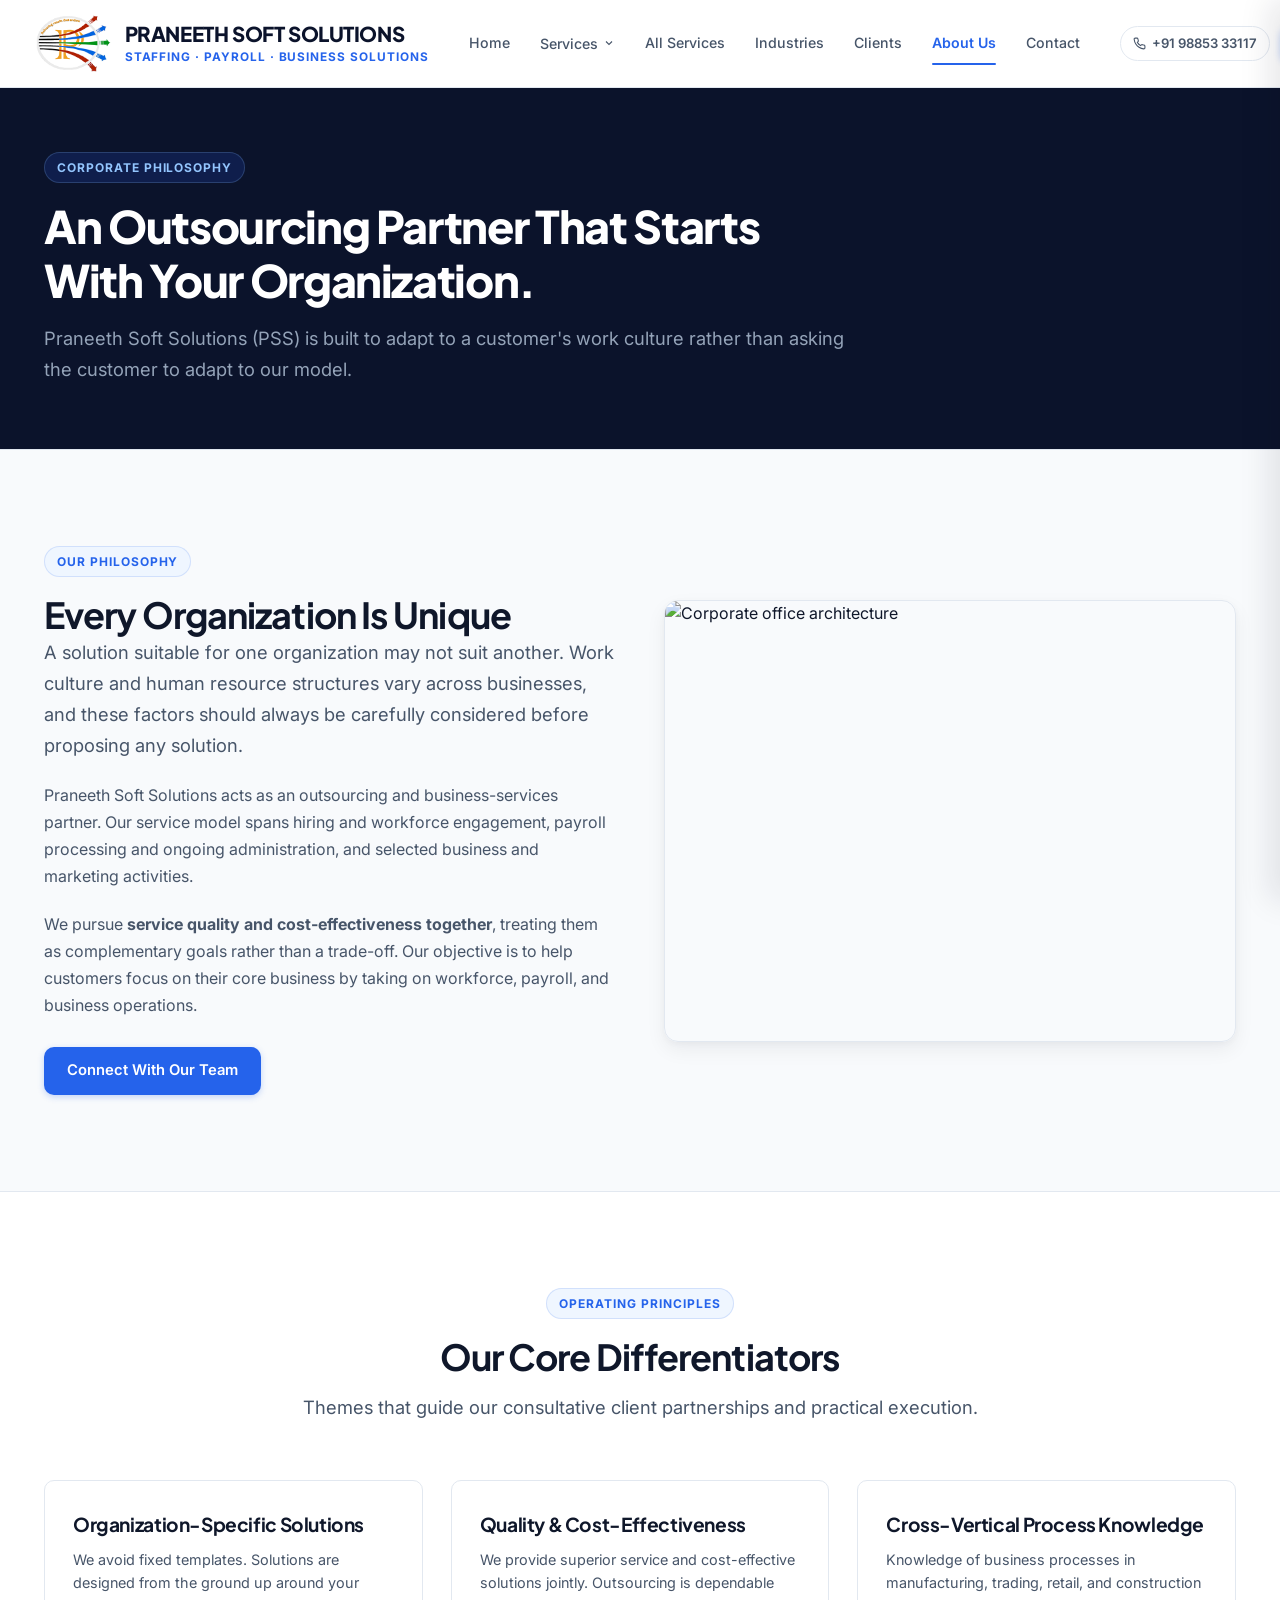
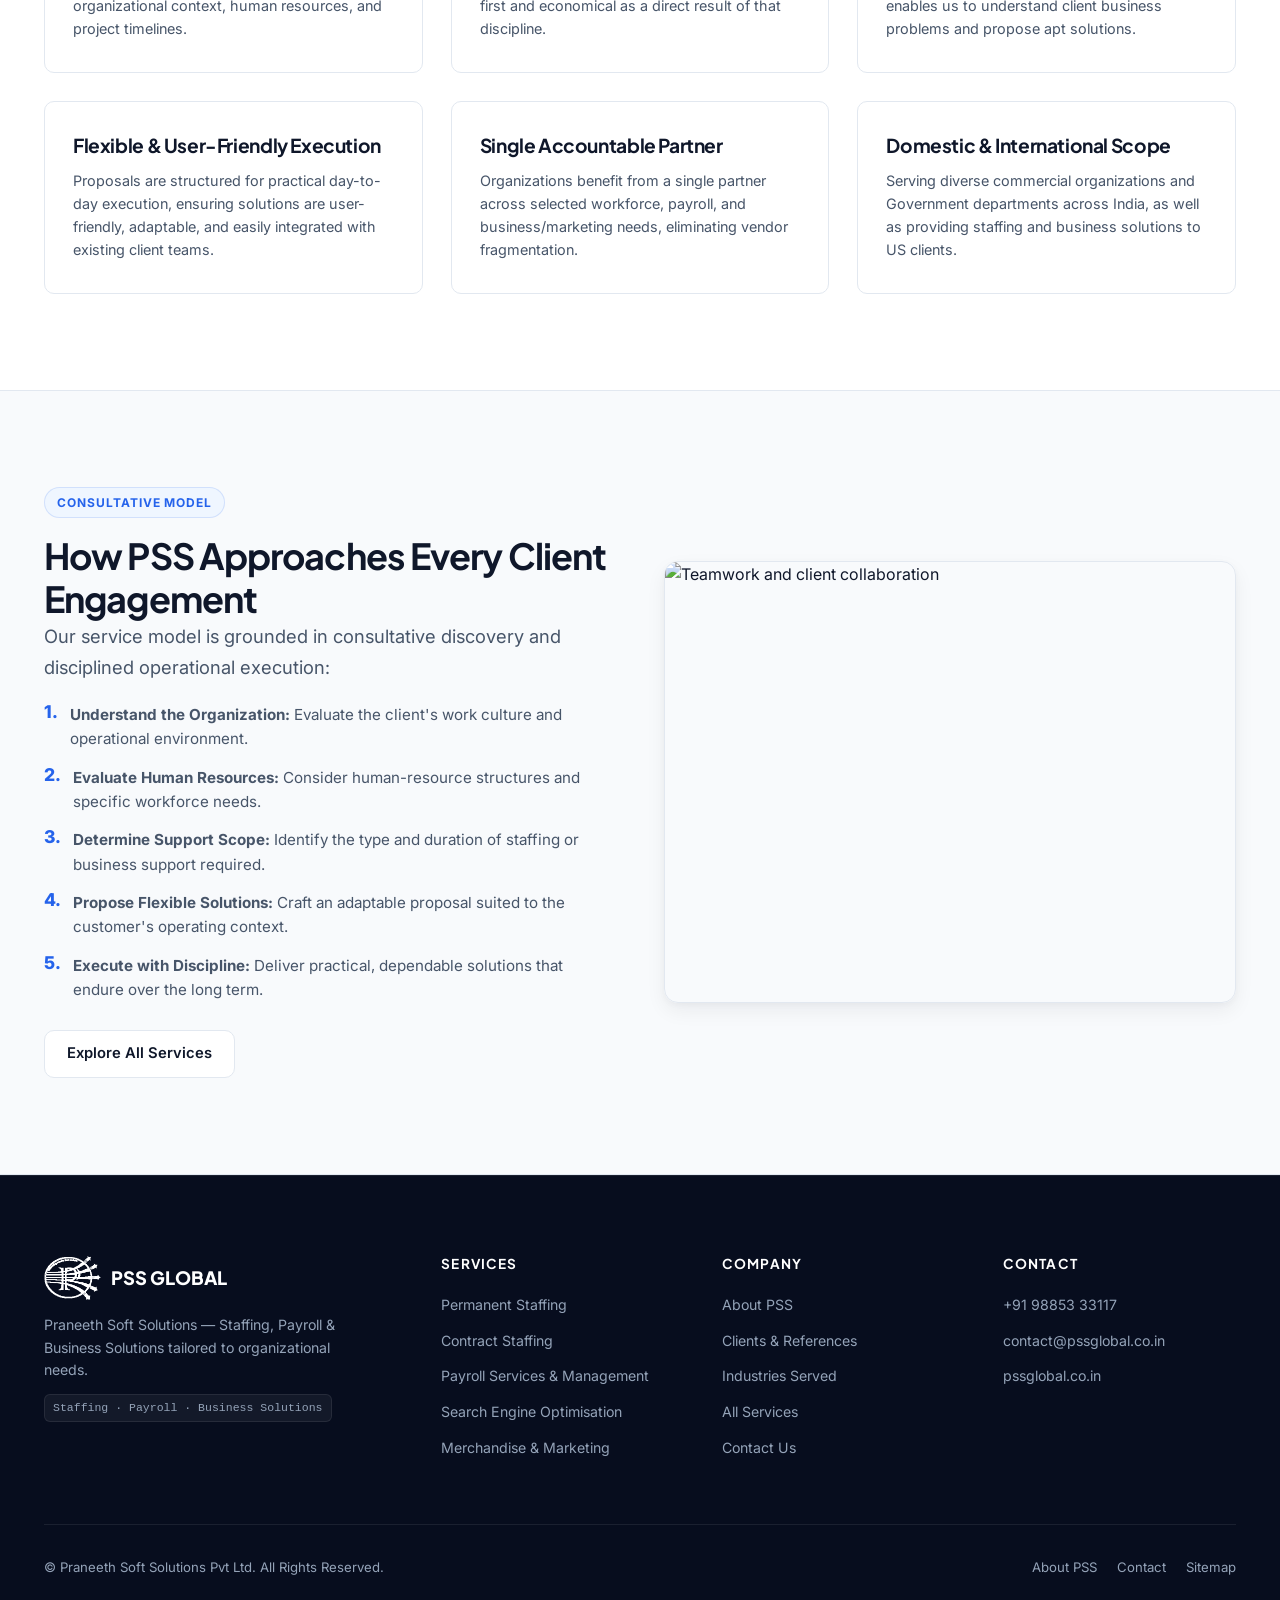
==== about.html @ d9c8c6cc "Remove Temporary Staffing section and streamline staffing solutions" ====
﻿<!DOCTYPE html>
<html lang="en">
<head>
  <meta charset="UTF-8">
  <meta name="viewport" content="width=device-width, initial-scale=1.0">
  <title>About Us | Praneeth Soft Solutions (PSS)</title>
  <meta name="description" content="Learn about Praneeth Soft Solutions (PSS). Delivering adaptable staffing, payroll, and business solutions tailored to client work culture and operational requirements.">
  <link rel="canonical" href="https://pssglobal.co.in/about.html">
  <link rel="icon" type="image/svg+xml" href="assets/favicon.svg">
  <link rel="preconnect" href="https://fonts.googleapis.com">
  <link rel="preconnect" href="https://fonts.gstatic.com" crossorigin>
  <link href="https://fonts.googleapis.com/css2?family=Inter:wght@400;500;600;700&family=Plus+Jakarta+Sans:wght@500;600;700;800&display=swap" rel="stylesheet">
  <link rel="stylesheet" href="css/style.css?v=5.0">
</head>
<body>

  <!-- Sticky Executive Header -->
  <header class="site-header">
    <div class="container header-inner">
      <a href="index.html" class="brand-wrapper" aria-label="PSS Home">
        <img src="assets/logo-transparent.png" alt="PSS Logo" class="brand-logo-img" height="54">
        <div class="brand-title-group">
          <span class="brand-title-name">PRANEETH SOFT SOLUTIONS</span>
          <span class="brand-title-sub">Staffing &middot; Payroll &middot; Business Solutions</span>
        </div>
      </a>

      <!-- Desktop Navigation -->
      <nav class="nav-desktop" aria-label="Main Navigation">
        <a href="index.html" class="nav-link">Home</a>
        <div class="nav-dropdown">
          <button class="nav-link nav-dropdown-trigger" aria-haspopup="true">
            Services
            <svg width="12" height="12" viewBox="0 0 24 24" fill="none" stroke="currentColor" stroke-width="2.2"><path d="M6 9l6 6 6-6"/></svg>
          </button>
          <div class="nav-dropdown-menu">
            <a href="staffing.html" class="dropdown-item">
              <span class="dropdown-title">Staffing Solutions</span>
              <span class="dropdown-desc">Permanent &amp; contract workforce solutions</span>
            </a>
            <a href="payroll.html" class="dropdown-item">
              <span class="dropdown-title">Payroll Services & Management</span>
              <span class="dropdown-desc">Cycle processing & operational administration</span>
            </a>
            <a href="business-solutions.html" class="dropdown-item">
              <span class="dropdown-title">Business & Marketing Solutions</span>
              <span class="dropdown-desc">SEO, merchandising & promotional strategy</span>
            </a>
          </div>
        </div>
        <a href="services.html" class="nav-link">All Services</a>
        <a href="industries.html" class="nav-link">Industries</a>
        <a href="clients.html" class="nav-link">Clients</a>
        <a href="about.html" class="nav-link active">About Us</a>
        <a href="contact.html" class="nav-link">Contact</a>
      </nav>

      <!-- Header CTAs -->
      <div class="header-actions">
        <a href="tel:+919885333117" class="header-phone">
          <svg width="13" height="13" viewBox="0 0 24 24" fill="none" stroke="currentColor" stroke-width="2"><path d="M22 16.92v3a2 2 0 0 1-2.18 2 19.79 19.79 0 0 1-8.63-3.07 19.5 19.5 0 0 1-6-6 19.79 19.79 0 0 1-3.07-8.67A2 2 0 0 1 4.11 2h3a2 2 0 0 1 2 1.72 12.84 12.84 0 0 0 .7 2.81 2 2 0 0 1-.45 2.11L8.09 9.91a16 16 0 0 0 6 6l1.27-1.27a2 2 0 0 1 2.11-.45 12.84 12.84 0 0 0 2.81.7A2 2 0 0 1 22 16.92z"/></svg>
          +91 98853 33117
        </a>
        <a href="contact.html" class="btn btn-primary" style="padding: 7px 16px; font-size: 0.84rem;">Contact Us</a>
      </div>

      <!-- Mobile Hamburger Button -->
      <button class="mobile-nav-toggle" aria-label="Toggle navigation menu" aria-expanded="false">
        <span></span>
        <span></span>
        <span></span>
      </button>
    </div>
  </header>

  <!-- Mobile Drawer -->
  <div class="drawer-scrim"></div>
  <aside class="mobile-drawer" aria-label="Mobile Navigation">
    <a href="index.html" class="mobile-nav-link">Home</a>
    <a href="staffing.html" class="mobile-nav-link">Staffing Solutions</a>
    <a href="payroll.html" class="mobile-nav-link">Payroll Services & Management</a>
    <a href="business-solutions.html" class="mobile-nav-link">Business & Marketing Solutions</a>
    <a href="services.html" class="mobile-nav-link">All Services</a>
    <a href="industries.html" class="mobile-nav-link">Industries</a>
    <a href="clients.html" class="mobile-nav-link">Clients</a>
    <a href="about.html" class="mobile-nav-link active">About Us</a>
    <a href="contact.html" class="mobile-nav-link">Contact</a>
  </aside>

  <main>
    <!-- Header Banner -->
    <section class="section-py-sm bg-dark">
      <div class="container">
        <div style="max-width: 800px;">
          <div class="eyebrow dark">Corporate Philosophy</div>
          <h1 style="color:#FFF; font-size:2.8rem; margin-bottom:16px;">An Outsourcing Partner That Starts With Your Organization.</h1>
          <p class="lead" style="color:var(--text-inverted-muted);">
            Praneeth Soft Solutions (PSS) is built to adapt to a customer's work culture rather than asking the customer to adapt to our model.
          </p>
        </div>
      </div>
    </section>

    <!-- Company Approach & Heritage -->
    <section class="section-py bg-subtle">
      <div class="container">
        <div class="showcase-split">
          <div>
            <div class="eyebrow">Our Philosophy</div>
            <h2>Every Organization Is Unique</h2>
            <p class="lead" style="margin-bottom:20px;">
              A solution suitable for one organization may not suit another. Work culture and human resource structures vary across businesses, and these factors should always be carefully considered before proposing any solution.
            </p>
            <p style="color:var(--text-secondary); margin-bottom:20px; line-height:1.7;">
              Praneeth Soft Solutions acts as an outsourcing and business-services partner. Our service model spans hiring and workforce engagement, payroll processing and ongoing administration, and selected business and marketing activities.
            </p>
            <p style="color:var(--text-secondary); margin-bottom:28px; line-height:1.7;">
              We pursue <strong>service quality and cost-effectiveness together</strong>, treating them as complementary goals rather than a trade-off. Our objective is to help customers focus on their core business by taking on workforce, payroll, and business operations.
            </p>
            <a href="contact.html" class="btn btn-primary">Connect With Our Team</a>
          </div>

          <div>
            <div class="showcase-img-card">
              <img src="https://images.unsplash.com/photo-1486406146926-c627a92ad1ab?auto=format&fit=crop&w=1200&q=80" alt="Corporate office architecture" class="showcase-img">
            </div>
          </div>
        </div>
      </div>
    </section>

    <!-- Differentiators & Values -->
    <section class="section-py">
      <div class="container">
        <div class="section-header center">
          <div class="eyebrow">Operating Principles</div>
          <h2>Our Core Differentiators</h2>
          <p class="lead">Themes that guide our consultative client partnerships and practical execution.</p>
        </div>

        <div class="grid-3" style="margin-top:40px;">
          <div class="service-card">
            <h3 style="font-size:1.2rem; margin-bottom:12px;">Organization-Specific Solutions</h3>
            <p style="color:var(--text-secondary); font-size:0.9rem; line-height:1.6;">
              We avoid fixed templates. Solutions are designed from the ground up around your organizational context, human resources, and project timelines.
            </p>
          </div>

          <div class="service-card">
            <h3 style="font-size:1.2rem; margin-bottom:12px;">Quality &amp; Cost-Effectiveness</h3>
            <p style="color:var(--text-secondary); font-size:0.9rem; line-height:1.6;">
              We provide superior service and cost-effective solutions jointly. Outsourcing is dependable first and economical as a direct result of that discipline.
            </p>
          </div>

          <div class="service-card">
            <h3 style="font-size:1.2rem; margin-bottom:12px;">Cross-Vertical Process Knowledge</h3>
            <p style="color:var(--text-secondary); font-size:0.9rem; line-height:1.6;">
              Knowledge of business processes in manufacturing, trading, retail, and construction enables us to understand client business problems and propose apt solutions.
            </p>
          </div>

          <div class="service-card">
            <h3 style="font-size:1.2rem; margin-bottom:12px;">Flexible &amp; User-Friendly Execution</h3>
            <p style="color:var(--text-secondary); font-size:0.9rem; line-height:1.6;">
              Proposals are structured for practical day-to-day execution, ensuring solutions are user-friendly, adaptable, and easily integrated with existing client teams.
            </p>
          </div>

          <div class="service-card">
            <h3 style="font-size:1.2rem; margin-bottom:12px;">Single Accountable Partner</h3>
            <p style="color:var(--text-secondary); font-size:0.9rem; line-height:1.6;">
              Organizations benefit from a single partner across selected workforce, payroll, and business/marketing needs, eliminating vendor fragmentation.
            </p>
          </div>

          <div class="service-card">
            <h3 style="font-size:1.2rem; margin-bottom:12px;">Domestic &amp; International Scope</h3>
            <p style="color:var(--text-secondary); font-size:0.9rem; line-height:1.6;">
              Serving diverse commercial organizations and Government departments across India, as well as providing staffing and business solutions to US clients.
            </p>
          </div>
        </div>
      </div>
    </section>

    <!-- Professional Approach -->
    <section class="section-py bg-subtle">
      <div class="container">
        <div class="showcase-split">
          <div>
            <div class="eyebrow">Consultative Model</div>
            <h2>How PSS Approaches Every Client Engagement</h2>
            <p class="lead" style="margin-bottom:20px;">
              Our service model is grounded in consultative discovery and disciplined operational execution:
            </p>
            <div style="display:flex; flex-direction:column; gap:14px; margin-bottom:28px;">
              <div style="display:flex; gap:12px; align-items:flex-start;">
                <span style="font-weight:800; color:var(--pss-blue-600); font-size:1.1rem; line-height:1;">1.</span>
                <span style="color:var(--text-secondary); font-size:0.95rem;"><strong>Understand the Organization:</strong> Evaluate the client's work culture and operational environment.</span>
              </div>
              <div style="display:flex; gap:12px; align-items:flex-start;">
                <span style="font-weight:800; color:var(--pss-blue-600); font-size:1.1rem; line-height:1;">2.</span>
                <span style="color:var(--text-secondary); font-size:0.95rem;"><strong>Evaluate Human Resources:</strong> Consider human-resource structures and specific workforce needs.</span>
              </div>
              <div style="display:flex; gap:12px; align-items:flex-start;">
                <span style="font-weight:800; color:var(--pss-blue-600); font-size:1.1rem; line-height:1;">3.</span>
                <span style="color:var(--text-secondary); font-size:0.95rem;"><strong>Determine Support Scope:</strong> Identify the type and duration of staffing or business support required.</span>
              </div>
              <div style="display:flex; gap:12px; align-items:flex-start;">
                <span style="font-weight:800; color:var(--pss-blue-600); font-size:1.1rem; line-height:1;">4.</span>
                <span style="color:var(--text-secondary); font-size:0.95rem;"><strong>Propose Flexible Solutions:</strong> Craft an adaptable proposal suited to the customer's operating context.</span>
              </div>
              <div style="display:flex; gap:12px; align-items:flex-start;">
                <span style="font-weight:800; color:var(--pss-blue-600); font-size:1.1rem; line-height:1;">5.</span>
                <span style="color:var(--text-secondary); font-size:0.95rem;"><strong>Execute with Discipline:</strong> Deliver practical, dependable solutions that endure over the long term.</span>
              </div>
            </div>
            <a href="services.html" class="btn btn-outline">Explore All Services</a>
          </div>

          <div>
            <div class="showcase-img-card">
              <img src="https://images.unsplash.com/photo-1522071820081-009f0129c71c?auto=format&fit=crop&w=1200&q=80" alt="Teamwork and client collaboration" class="showcase-img">
            </div>
          </div>
        </div>
      </div>
    </section>
  </main>

  <!-- Corporate Footer -->
  <footer class="site-footer">
    <div class="container">
      <div class="footer-grid">
        <div class="footer-brand">
          <div style="display:flex; align-items:center; gap:10px;">
            <img src="assets/logo-transparent.png" alt="PSS Logo" style="height:40px; width:auto; filter:brightness(0) invert(1);">
            <span style="font-family:var(--font-heading); font-weight:800; font-size:1.15rem; color:#FFFFFF;">PSS GLOBAL</span>
          </div>
          <p>Praneeth Soft Solutions &mdash; Staffing, Payroll & Business Solutions tailored to organizational needs.</p>
          <div class="footer-cin">Staffing &middot; Payroll &middot; Business Solutions</div>
        </div>

        <div>
          <h4 class="footer-col-title">Services</h4>
          <ul class="footer-links">
            <li><a href="staffing.html">Permanent Staffing</a></li>
            <li><a href="staffing.html">Contract Staffing</a></li>
            <li><a href="payroll.html">Payroll Services & Management</a></li>
            <li><a href="business-solutions.html">Search Engine Optimisation</a></li>
            <li><a href="business-solutions.html">Merchandise & Marketing</a></li>
          </ul>
        </div>

        <div>
          <h4 class="footer-col-title">Company</h4>
          <ul class="footer-links">
            <li><a href="about.html">About PSS</a></li>
            <li><a href="clients.html">Clients & References</a></li>
            <li><a href="industries.html">Industries Served</a></li>
            <li><a href="services.html">All Services</a></li>
            <li><a href="contact.html">Contact Us</a></li>
          </ul>
        </div>

        <div>
          <h4 class="footer-col-title">Contact</h4>
          <ul class="footer-links">
            <li><a href="tel:+919885333117">+91 98853 33117</a></li>
            <li><a href="mailto:contact@pssglobal.co.in">contact@pssglobal.co.in</a></li>
            <li><a href="https://pssglobal.co.in/">pssglobal.co.in</a></li>
          </ul>
        </div>
      </div>

      <div class="footer-bottom">
        <div>&copy; Praneeth Soft Solutions Pvt Ltd. All Rights Reserved.</div>
        <div style="display:flex; gap:20px;">
          <a href="about.html">About PSS</a>
          <a href="contact.html">Contact</a>
          <a href="sitemap.xml">Sitemap</a>
        </div>
      </div>
    </div>
  </footer>

  <script src="js/main.js?v=5.0"></script>
</body>
</html>
---- css/style.css ----
/* ==========================================================================
   PSS GLOBAL (PRANEETH SOFT SOLUTIONS PVT LTD) — MASTER DESIGN SYSTEM
   International IT Staffing, Recruitment & Technology Solutions
   Aesthetic: Classy, Minimalist Corporate, Deep Navy & Charcoal Architecture
   ========================================================================== */

:root {
  /* --- Master Palette: Deep Navy, Charcoal, Slate, Pristine White & Blue --- */
  --pss-navy-950: #070D1E;
  --pss-navy-900: #0B132B;
  --pss-navy-800: #131E3D;
  --pss-navy-700: #1C2D5A;
  
  --pss-charcoal-900: #0F172A;
  --pss-charcoal-800: #1E293B;
  --pss-charcoal-700: #334155;
  --pss-charcoal-600: #475569;
  --pss-charcoal-500: #64748B;
  
  --pss-blue-700: #1D4ED8;
  --pss-blue-600: #2563EB;
  --pss-blue-500: #3B82F6;
  --pss-blue-100: #DBEAFE;
  --pss-blue-50:  #EFF6FF;

  --pss-amber-600: #D97706;
  --pss-amber-500: #F59E0B;
  --pss-amber-50:  #FFFBEB;

  --pss-emerald-600: #059669;
  --pss-emerald-500: #10B981;
  --pss-emerald-50:  #ECFDF5;

  /* Surfaces & Structural Borders */
  --bg-canvas: #FFFFFF;
  --bg-subtle: #F8FAFC;
  --bg-card: #FFFFFF;
  --bg-card-hover: #FAFCFF;
  --bg-dark: #0B132B;
  --bg-dark-card: #131E3D;

  --border-light: #E2E8F0;
  --border-subtle: #F1F5F9;
  --border-accent: rgba(37, 99, 235, 0.2);
  --border-dark: rgba(255, 255, 255, 0.1);

  /* Typography */
  --font-heading: 'Plus Jakarta Sans', -apple-system, BlinkMacSystemFont, 'Segoe UI', Roboto, sans-serif;
  --font-body: 'Inter', -apple-system, BlinkMacSystemFont, 'Segoe UI', Roboto, sans-serif;

  --text-primary: #0F172A;
  --text-secondary: #475569;
  --text-muted: #64748B;
  --text-inverted: #FFFFFF;
  --text-inverted-muted: #94A3B8;

  /* Elevation & Shadows */
  --shadow-xs: 0 1px 2px rgba(15, 23, 42, 0.04);
  --shadow-sm: 0 2px 6px rgba(15, 23, 42, 0.04), 0 1px 2px rgba(15, 23, 42, 0.02);
  --shadow-md: 0 8px 20px rgba(15, 23, 42, 0.06), 0 2px 6px rgba(15, 23, 42, 0.03);
  --shadow-lg: 0 16px 36px rgba(15, 23, 42, 0.09), 0 4px 10px rgba(15, 23, 42, 0.04);
  --shadow-hover: 0 20px 40px -10px rgba(15, 23, 42, 0.12), 0 4px 10px rgba(15, 23, 42, 0.04);

  /* Apple-inspired Motion Physics */
  --ease-spring: cubic-bezier(0.16, 1, 0.3, 1);
  --transition-fast: 160ms ease;
  --transition-base: 240ms var(--ease-spring);
  --transition-smooth: 360ms var(--ease-spring);

  /* Container & Radius */
  --container-max: 1240px;
  --radius-sm: 6px;
  --radius-md: 10px;
  --radius-lg: 14px;
  --radius-full: 9999px;
}

/* ==========================================================================
   CSS RESET & BASE
   ========================================================================== */
*, *::before, *::after {
  box-sizing: border-box;
  margin: 0;
  padding: 0;
}

html {
  font-size: 16px;
  scroll-behavior: smooth;
  -webkit-font-smoothing: antialiased;
  -moz-osx-font-smoothing: grayscale;
}

body {
  font-family: var(--font-body);
  background-color: var(--bg-canvas);
  color: var(--text-primary);
  line-height: 1.6;
  overflow-x: hidden;
}

img, svg {
  display: block;
  max-width: 100%;
}

a {
  color: inherit;
  text-decoration: none;
  transition: color var(--transition-fast);
}

button, input, select, textarea {
  font-family: inherit;
  font-size: inherit;
  color: inherit;
}

/* ==========================================================================
   LAYOUT & CONTAINER
   ========================================================================== */
.container {
  width: 100%;
  max-width: var(--container-max);
  margin-left: auto;
  margin-right: auto;
  padding-left: 24px;
  padding-right: 24px;
}

.section-py {
  padding-top: 96px;
  padding-bottom: 96px;
}

.section-py-sm {
  padding-top: 64px;
  padding-bottom: 64px;
}

.bg-subtle {
  background-color: var(--bg-subtle);
  border-top: 1px solid var(--border-light);
  border-bottom: 1px solid var(--border-light);
}

.bg-dark {
  background-color: var(--bg-dark);
  color: var(--text-inverted);
}

/* ==========================================================================
   TYPOGRAPHY
   ========================================================================== */
h1, h2, h3, h4, h5, h6 {
  font-family: var(--font-heading);
  color: var(--text-primary);
  line-height: 1.2;
  font-weight: 700;
  letter-spacing: -0.02em;
}

.bg-dark h1, .bg-dark h2, .bg-dark h3, .bg-dark h4 {
  color: var(--text-inverted);
}

h1 { font-size: 3.25rem; font-weight: 800; letter-spacing: -0.03em; }
h2 { font-size: 2.25rem; font-weight: 700; letter-spacing: -0.025em; }
h3 { font-size: 1.5rem; font-weight: 700; }
h4 { font-size: 1.2rem; font-weight: 600; }

.lead {
  font-size: 1.15rem;
  color: var(--text-secondary);
  line-height: 1.7;
}

.bg-dark .lead {
  color: var(--text-inverted-muted);
}

.eyebrow {
  display: inline-flex;
  align-items: center;
  gap: 8px;
  font-size: 0.75rem;
  font-weight: 700;
  text-transform: uppercase;
  letter-spacing: 0.08em;
  color: var(--pss-blue-600);
  background: var(--pss-blue-50);
  border: 1px solid rgba(37, 99, 235, 0.15);
  padding: 5px 12px;
  border-radius: var(--radius-full);
  margin-bottom: 16px;
}

.eyebrow.dark {
  color: #93C5FD;
  background: rgba(30, 64, 175, 0.25);
  border-color: rgba(147, 197, 253, 0.2);
}

.section-header {
  max-width: 720px;
  margin-bottom: 56px;
}

.section-header.center {
  margin-left: auto;
  margin-right: auto;
  text-align: center;
}

.section-header h2 {
  margin-bottom: 14px;
}

/* ==========================================================================
   BUTTONS (PREMIUM APPLE/ENTERPRISE CLASS)
   ========================================================================== */
.btn {
  display: inline-flex;
  align-items: center;
  justify-content: center;
  gap: 8px;
  padding: 11px 22px;
  font-weight: 600;
  font-size: 0.925rem;
  border-radius: var(--radius-md);
  border: 1px solid transparent;
  cursor: pointer;
  white-space: nowrap;
  transition: all var(--transition-fast);
}

.btn:active {
  transform: scale(0.98);
}

.btn-primary {
  background-color: var(--pss-blue-600);
  color: #FFFFFF;
  box-shadow: 0 2px 6px rgba(37, 99, 235, 0.25);
}

.btn-primary:hover {
  background-color: var(--pss-blue-700);
  box-shadow: 0 4px 12px rgba(37, 99, 235, 0.35);
  color: #FFFFFF;
}

.btn-secondary {
  background-color: var(--pss-navy-900);
  color: #FFFFFF;
}

.btn-secondary:hover {
  background-color: var(--pss-navy-950);
  color: #FFFFFF;
}

.btn-outline {
  background-color: #FFFFFF;
  color: var(--text-primary);
  border-color: var(--border-light);
}

.btn-outline:hover {
  background-color: var(--bg-subtle);
  border-color: var(--pss-charcoal-500);
}

.btn-outline-dark {
  background-color: transparent;
  color: #FFFFFF;
  border-color: rgba(255, 255, 255, 0.2);
}

.btn-outline-dark:hover {
  background-color: rgba(255, 255, 255, 0.08);
  border-color: rgba(255, 255, 255, 0.4);
  color: #FFFFFF;
}

.btn-white {
  background-color: #FFFFFF;
  color: var(--pss-navy-900);
  border-color: #FFFFFF;
}

.btn-white:hover {
  background-color: #F8FAFC;
  color: var(--pss-navy-950);
}

/* ==========================================================================
   NAVIGATION HEADER (STICKY TRANSLUCENT)
   ========================================================================== */
.site-header {
  position: sticky;
  top: 0;
  left: 0;
  right: 0;
  z-index: 1000;
  height: 88px;
  background: rgba(255, 255, 255, 0.96);
  backdrop-filter: blur(16px);
  -webkit-backdrop-filter: blur(16px);
  border-bottom: 1px solid var(--border-light);
  transition: height var(--transition-base), box-shadow var(--transition-base);
}

.site-header .container {
  max-width: 1600px;
  padding-left: 36px;
  padding-right: 36px;
}

.site-header.scrolled {
  height: 76px;
  box-shadow: 0 4px 20px rgba(15, 23, 42, 0.06);
}

.header-inner {
  display: flex;
  align-items: center;
  justify-content: space-between;
  gap: 28px;
  height: 100%;
}

.brand-wrapper {
  display: inline-flex;
  align-items: center;
  gap: 14px;
  text-decoration: none;
  flex-shrink: 0;
}

.brand-logo-img {
  height: 58px !important;
  width: auto !important;
  object-fit: contain;
  display: block;
  transition: height var(--transition-base);
}

.site-header.scrolled .brand-logo-img {
  height: 48px !important;
}

.brand-title-group {
  display: flex;
  flex-direction: column;
  white-space: nowrap;
  justify-content: center;
}

.brand-title-name {
  font-family: var(--font-heading);
  font-weight: 800;
  font-size: 1.28rem;
  letter-spacing: -0.02em;
  color: var(--pss-navy-900);
  line-height: 1.15;
}

.brand-title-sub {
  font-size: 0.74rem;
  font-weight: 700;
  letter-spacing: 0.08em;
  color: var(--pss-blue-600);
  text-transform: uppercase;
  line-height: 1.2;
  margin-top: 3px;
}

/* Desktop Navigation */
.nav-desktop {
  display: flex;
  align-items: center;
  gap: 6px;
  flex-shrink: 0;
}

.nav-link {
  font-weight: 500;
  font-size: 0.885rem;
  color: var(--text-secondary);
  padding: 6px 12px;
  border-radius: var(--radius-sm);
  white-space: nowrap;
  transition: color var(--transition-fast), background-color var(--transition-fast);
  position: relative;
}

.nav-link:hover {
  color: var(--pss-navy-900);
  background-color: var(--bg-subtle);
}

.nav-link.active {
  color: var(--pss-blue-600);
  font-weight: 600;
}

.nav-link.active::after {
  content: "";
  position: absolute;
  bottom: -4px;
  left: 12px;
  right: 12px;
  height: 2px;
  background-color: var(--pss-blue-600);
  border-radius: 2px;
}

/* Dropdown */
.nav-dropdown {
  position: relative;
}

.nav-dropdown-trigger {
  display: flex;
  align-items: center;
  gap: 5px;
  border: none;
  background: transparent;
  cursor: pointer;
}

.nav-dropdown-menu {
  position: absolute;
  top: calc(100% + 8px);
  left: 0;
  width: 290px;
  background: #FFFFFF;
  border: 1px solid var(--border-light);
  border-radius: var(--radius-md);
  padding: 8px;
  box-shadow: var(--shadow-lg);
  opacity: 0;
  visibility: hidden;
  transform: translateY(8px);
  transition: all var(--transition-fast);
}

.nav-dropdown:hover .nav-dropdown-menu,
.nav-dropdown:focus-within .nav-dropdown-menu {
  opacity: 1;
  visibility: visible;
  transform: translateY(0);
}

.dropdown-item {
  display: flex;
  flex-direction: column;
  padding: 10px 12px;
  border-radius: var(--radius-sm);
  transition: background-color var(--transition-fast);
}

.dropdown-item:hover {
  background-color: var(--bg-subtle);
}

.dropdown-title {
  font-size: 0.88rem;
  font-weight: 600;
  color: var(--text-primary);
  display: flex;
  align-items: center;
  justify-content: space-between;
}

.dropdown-desc {
  font-size: 0.75rem;
  color: var(--text-muted);
  margin-top: 2px;
}

/* Header CTAs */
.header-actions {
  display: flex;
  align-items: center;
  gap: 10px;
  flex-shrink: 0;
}

.header-phone {
  display: inline-flex;
  align-items: center;
  gap: 6px;
  font-size: 0.82rem;
  font-weight: 600;
  color: var(--text-secondary);
  padding: 6px 12px;
  border-radius: var(--radius-full);
  border: 1px solid var(--border-light);
  background: #FFFFFF;
}

.header-phone:hover {
  color: var(--pss-blue-600);
  border-color: var(--pss-blue-600);
}

/* Mobile Toggle */
.mobile-nav-toggle {
  display: none;
  flex-direction: column;
  justify-content: center;
  align-items: center;
  gap: 5px;
  width: 40px;
  height: 40px;
  background: transparent;
  border: 1px solid var(--border-light);
  border-radius: var(--radius-sm);
  cursor: pointer;
}

.mobile-nav-toggle span {
  width: 20px;
  height: 2px;
  background-color: var(--text-primary);
  border-radius: 2px;
  transition: all var(--transition-fast);
}

/* Mobile Drawer */
.mobile-drawer {
  position: fixed;
  top: 0;
  right: 0;
  bottom: 0;
  width: 320px;
  max-width: 85vw;
  background: #FFFFFF;
  z-index: 1050;
  padding: 80px 24px 32px;
  display: flex;
  flex-direction: column;
  gap: 12px;
  box-shadow: -10px 0 30px rgba(15, 23, 42, 0.1);
  transform: translateX(100%);
  transition: transform var(--transition-smooth);
  overflow-y: auto;
}

.mobile-drawer.is-open {
  transform: translateX(0);
}

.drawer-scrim {
  position: fixed;
  inset: 0;
  background: rgba(15, 23, 42, 0.4);
  z-index: 1040;
  opacity: 0;
  visibility: hidden;
  transition: all var(--transition-fast);
}

.drawer-scrim.is-open {
  opacity: 1;
  visibility: visible;
}

.mobile-nav-link {
  font-size: 1.05rem;
  font-weight: 600;
  color: var(--text-primary);
  padding: 10px 0;
  border-bottom: 1px solid var(--border-subtle);
}

.mobile-nav-link.active {
  color: var(--pss-blue-600);
}

/* ==========================================================================
   HERO: EXECUTIVE SPLIT LAYOUT (CLASSY & CREDIBLE)
   ========================================================================== */
.hero-corporate {
  position: relative;
  background-color: var(--bg-dark);
  color: #FFFFFF;
  padding-top: 88px;
  padding-bottom: 96px;
  overflow: hidden;
}

.hero-corporate::before {
  content: "";
  position: absolute;
  top: 0;
  right: 0;
  width: 60%;
  height: 100%;
  background: radial-gradient(circle at 80% 20%, rgba(37, 99, 235, 0.14), transparent 60%);
  pointer-events: none;
}

.hero-grid {
  display: grid;
  grid-template-columns: 1.15fr 0.85fr;
  gap: 48px;
  align-items: center;
  position: relative;
  z-index: 2;
}

.hero-headline {
  font-size: 3.35rem;
  font-weight: 800;
  line-height: 1.14;
  letter-spacing: -0.03em;
  color: #FFFFFF;
  margin-bottom: 20px;
}

.hero-headline .text-blue {
  color: #60A5FA;
}

.hero-lead {
  font-size: 1.15rem;
  color: var(--text-inverted-muted);
  line-height: 1.7;
  margin-bottom: 32px;
}

.hero-actions {
  display: flex;
  align-items: center;
  gap: 14px;
  flex-wrap: wrap;
  margin-bottom: 40px;
}

.hero-trust-badges {
  display: flex;
  align-items: center;
  gap: 28px;
  padding-top: 24px;
  border-top: 1px solid rgba(255, 255, 255, 0.12);
}

.trust-badge-item {
  display: flex;
  flex-direction: column;
}

.trust-badge-num {
  font-family: var(--font-heading);
  font-size: 1.35rem;
  font-weight: 800;
  color: #FFFFFF;
}

.trust-badge-label {
  font-size: 0.72rem;
  color: var(--text-inverted-muted);
  text-transform: uppercase;
  letter-spacing: 0.05em;
}

/* Hero Media Visual Card */
.hero-visual-card {
  position: relative;
  border-radius: var(--radius-lg);
  overflow: hidden;
  box-shadow: 0 24px 48px -12px rgba(0, 0, 0, 0.5);
  border: 1px solid rgba(255, 255, 255, 0.15);
}

.hero-visual-img {
  width: 100%;
  height: 480px;
  object-fit: cover;
}

.hero-visual-overlay {
  position: absolute;
  bottom: 0;
  left: 0;
  right: 0;
  background: linear-gradient(to top, rgba(7, 13, 30, 0.95) 0%, rgba(7, 13, 30, 0.6) 60%, transparent 100%);
  padding: 32px 24px 24px;
}

.hero-visual-badge {
  display: inline-flex;
  align-items: center;
  gap: 8px;
  background: rgba(37, 99, 235, 0.9);
  color: #FFFFFF;
  font-size: 0.75rem;
  font-weight: 700;
  padding: 4px 10px;
  border-radius: var(--radius-sm);
  margin-bottom: 8px;
  text-transform: uppercase;
  letter-spacing: 0.05em;
}

.hero-visual-title {
  font-size: 1.15rem;
  font-weight: 700;
  color: #FFFFFF;
  margin-bottom: 4px;
}

.hero-visual-desc {
  font-size: 0.85rem;
  color: #CBD5E1;
  line-height: 1.4;
}

/* ==========================================================================
   ENTERPRISE CLIENTS STRIP (CLASSY MARQUEE / GRID)
   ========================================================================== */
.client-strip {
  background: #FFFFFF;
  border-bottom: 1px solid var(--border-light);
  padding: 36px 0;
}

.client-strip-title {
  text-align: center;
  font-size: 0.75rem;
  font-weight: 700;
  letter-spacing: 0.1em;
  text-transform: uppercase;
  color: var(--text-muted);
  margin-bottom: 24px;
}

.client-logo-grid {
  display: flex;
  flex-wrap: wrap;
  align-items: center;
  justify-content: center;
  gap: 20px 40px;
}

.client-tag {
  display: inline-flex;
  align-items: center;
  gap: 8px;
  padding: 8px 16px;
  background: var(--bg-subtle);
  border: 1px solid var(--border-light);
  border-radius: var(--radius-sm);
  font-size: 0.825rem;
  font-weight: 600;
  color: var(--text-secondary);
  transition: all var(--transition-fast);
}

.client-tag:hover {
  background: #FFFFFF;
  border-color: var(--pss-blue-500);
  color: var(--pss-blue-700);
  box-shadow: var(--shadow-sm);
}

.client-tag-dot {
  width: 6px;
  height: 6px;
  border-radius: 50%;
  background-color: var(--pss-blue-600);
}

/* ==========================================================================
   CARDS & GRID SYSTEMS
   ========================================================================== */
.grid-4 {
  display: grid;
  grid-template-columns: repeat(4, 1fr);
  gap: 24px;
}

.grid-3 {
  display: grid;
  grid-template-columns: repeat(3, 1fr);
  gap: 28px;
}

.grid-2 {
  display: grid;
  grid-template-columns: repeat(2, 1fr);
  gap: 32px;
}

/* Service Card (Architectural & Minimalist) */
.service-card {
  background: #FFFFFF;
  border: 1px solid var(--border-light);
  border-radius: var(--radius-md);
  padding: 32px 28px;
  display: flex;
  flex-direction: column;
  height: 100%;
  position: relative;
  transition: all var(--transition-smooth);
}

.service-card:hover {
  border-color: rgba(37, 99, 235, 0.4);
  box-shadow: var(--shadow-hover);
  transform: translateY(-4px);
}

.service-card-icon {
  width: 48px;
  height: 48px;
  border-radius: var(--radius-md);
  background: var(--pss-blue-50);
  color: var(--pss-blue-600);
  display: flex;
  align-items: center;
  justify-content: center;
  margin-bottom: 22px;
  transition: all var(--transition-fast);
}

.service-card:hover .service-card-icon {
  background: var(--pss-blue-600);
  color: #FFFFFF;
}

.service-card-title {
  font-size: 1.25rem;
  font-weight: 700;
  color: var(--text-primary);
  margin-bottom: 12px;
}

.service-card-desc {
  font-size: 0.925rem;
  color: var(--text-secondary);
  line-height: 1.6;
  margin-bottom: 20px;
  flex-grow: 1;
}

.service-card-features {
  list-style: none;
  display: flex;
  flex-direction: column;
  gap: 8px;
  margin-bottom: 24px;
  padding-top: 16px;
  border-top: 1px solid var(--border-subtle);
}

.service-card-features li {
  font-size: 0.85rem;
  color: var(--pss-charcoal-600);
  display: flex;
  align-items: center;
  gap: 8px;
}

.service-card-features li svg {
  color: var(--pss-blue-600);
  flex-shrink: 0;
}

.service-card-link {
  display: inline-flex;
  align-items: center;
  gap: 6px;
  font-size: 0.885rem;
  font-weight: 600;
  color: var(--pss-blue-600);
  margin-top: auto;
}

.service-card-link:hover {
  color: var(--pss-blue-700);
  gap: 10px;
}

/* Feature Split Showcase */
.showcase-split {
  display: grid;
  grid-template-columns: 1fr 1fr;
  gap: 48px;
  align-items: center;
}

.showcase-img-card {
  position: relative;
  border-radius: var(--radius-lg);
  overflow: hidden;
  border: 1px solid var(--border-light);
  box-shadow: var(--shadow-md);
}

.showcase-img {
  width: 100%;
  height: 440px;
  object-fit: cover;
}

/* Stats Metric Strip */
.stats-banner {
  background: var(--pss-navy-900);
  color: #FFFFFF;
  padding: 56px 0;
  border-top: 1px solid rgba(255, 255, 255, 0.1);
  border-bottom: 1px solid rgba(255, 255, 255, 0.1);
}

.stats-grid {
  display: grid;
  grid-template-columns: repeat(4, 1fr);
  gap: 32px;
  text-align: center;
}

.stat-item {
  position: relative;
}

.stat-item:not(:last-child)::after {
  content: "";
  position: absolute;
  top: 15%;
  right: 0;
  width: 1px;
  height: 70%;
  background: rgba(255, 255, 255, 0.15);
}

.stat-number {
  font-family: var(--font-heading);
  font-size: 2.75rem;
  font-weight: 800;
  color: #FFFFFF;
  line-height: 1.1;
  margin-bottom: 6px;
}

.stat-label {
  font-size: 0.85rem;
  color: var(--text-inverted-muted);
  text-transform: uppercase;
  letter-spacing: 0.05em;
}

/* ==========================================================================
   DUAL ACTION AUDIENCE BANNER (EMPLOYERS & CANDIDATES)
   ========================================================================== */
.dual-action-grid {
  display: grid;
  grid-template-columns: 1fr 1fr;
  gap: 32px;
}

.action-card {
  padding: 44px 40px;
  border-radius: var(--radius-lg);
  border: 1px solid var(--border-light);
  display: flex;
  flex-direction: column;
  height: 100%;
  transition: all var(--transition-smooth);
}

.action-card.employer {
  background: #FFFFFF;
}

.action-card.candidate {
  background: var(--pss-navy-900);
  color: #FFFFFF;
  border-color: rgba(255, 255, 255, 0.1);
}

.action-card:hover {
  box-shadow: var(--shadow-lg);
  transform: translateY(-4px);
}

.action-tag {
  display: inline-flex;
  font-size: 0.72rem;
  font-weight: 700;
  text-transform: uppercase;
  letter-spacing: 0.08em;
  padding: 4px 10px;
  border-radius: var(--radius-sm);
  margin-bottom: 16px;
  width: fit-content;
}

.employer .action-tag {
  background: var(--pss-blue-50);
  color: var(--pss-blue-600);
}

.candidate .action-tag {
  background: rgba(255, 255, 255, 0.12);
  color: #93C5FD;
}

.action-card h3 {
  font-size: 1.65rem;
  margin-bottom: 12px;
}

.employer h3 {
  color: var(--text-primary);
}

.candidate h3 {
  color: #FFFFFF;
}

.action-card p {
  font-size: 0.95rem;
  line-height: 1.6;
  margin-bottom: 28px;
  flex-grow: 1;
}

.employer p {
  color: var(--text-secondary);
}

.candidate p {
  color: var(--text-inverted-muted);
}

/* ==========================================================================
   FORMS & INPUTS (EXECUTIVE & FUNCTIONAL)
   ========================================================================== */
.form-group {
  margin-bottom: 20px;
}

.form-label {
  display: block;
  font-size: 0.85rem;
  font-weight: 600;
  color: var(--text-primary);
  margin-bottom: 6px;
}

.form-control {
  width: 100%;
  padding: 12px 14px;
  font-size: 0.925rem;
  background: #FFFFFF;
  border: 1px solid var(--border-light);
  border-radius: var(--radius-sm);
  color: var(--text-primary);
  transition: all var(--transition-fast);
}

.form-control:focus {
  outline: none;
  border-color: var(--pss-blue-600);
  box-shadow: 0 0 0 3px rgba(37, 99, 235, 0.12);
}

textarea.form-control {
  min-height: 110px;
  resize: vertical;
}

@keyframes spin {
  from { transform: rotate(0deg); }
  to { transform: rotate(360deg); }
}

.status-success {
  background: #ecfdf5;
  border: 1px solid #10b981;
  color: #065f46;
}

.status-error {
  background: #fef2f2;
  border: 1px solid #ef4444;
  color: #991b1b;
}

/* Segmented Tab Controls */
.tab-controls,
.segmented-control {
  display: inline-flex;
  background: var(--pss-slate-100);
  border: 1px solid var(--border-light);
  padding: 4px;
  border-radius: var(--radius-md);
  margin-bottom: 32px;
  gap: 4px;
  max-width: 100%;
  overflow-x: auto;
}

.tab-btn,
.segmented-btn {
  border: none;
  background: transparent;
  padding: 8px 18px;
  font-size: 0.875rem;
  font-weight: 600;
  color: var(--text-secondary);
  border-radius: var(--radius-sm);
  cursor: pointer;
  transition: all var(--transition-fast);
  white-space: nowrap;
}

.tab-btn:hover,
.segmented-btn:hover {
  color: var(--text-primary);
}

.tab-btn.active,
.segmented-btn.active {
  background: #FFFFFF;
  color: var(--pss-navy-900);
  box-shadow: var(--shadow-sm);
}

/* ==========================================================================
   FOOTER (CORPORATE ARCHITECTURE)
   ========================================================================== */
.site-footer {
  background: var(--pss-navy-950);
  color: #FFFFFF;
  padding-top: 80px;
  padding-bottom: 40px;
  border-top: 1px solid rgba(255, 255, 255, 0.08);
}

.footer-grid {
  display: grid;
  grid-template-columns: 1.5fr 1fr 1fr 1fr;
  gap: 48px;
  margin-bottom: 64px;
}

.footer-brand p {
  font-size: 0.885rem;
  color: var(--text-inverted-muted);
  line-height: 1.6;
  margin-top: 14px;
  max-width: 320px;
}

.footer-cin {
  display: inline-block;
  margin-top: 12px;
  font-size: 0.72rem;
  font-family: monospace;
  color: #94A3B8;
  background: rgba(255, 255, 255, 0.05);
  padding: 4px 8px;
  border-radius: var(--radius-sm);
  border: 1px solid rgba(255, 255, 255, 0.08);
}

.footer-col-title {
  font-size: 0.85rem;
  font-weight: 700;
  text-transform: uppercase;
  letter-spacing: 0.08em;
  color: #FFFFFF;
  margin-bottom: 20px;
}

.footer-links {
  list-style: none;
  display: flex;
  flex-direction: column;
  gap: 10px;
}

.footer-links a {
  font-size: 0.885rem;
  color: var(--text-inverted-muted);
  transition: color var(--transition-fast);
}

.footer-links a:hover {
  color: #FFFFFF;
}

.footer-bottom {
  display: flex;
  align-items: center;
  justify-content: space-between;
  padding-top: 32px;
  border-top: 1px solid rgba(255, 255, 255, 0.08);
  font-size: 0.825rem;
  color: var(--text-inverted-muted);
}

/* ==========================================================================
   RESPONSIVE MEDIA QUERIES
   ========================================================================== */
@media (max-width: 1080px) {
  .nav-desktop, .header-actions {
    display: none;
  }
  .mobile-nav-toggle {
    display: flex;
  }
  .hero-grid {
    grid-template-columns: 1fr;
    gap: 40px;
  }
  .hero-visual-card {
    max-width: 600px;
    margin: 0 auto;
  }
  .grid-4 {
    grid-template-columns: repeat(2, 1fr);
  }
  .footer-grid {
    grid-template-columns: 1fr 1fr;
    gap: 36px;
  }
  .showcase-split {
    grid-template-columns: 1fr;
  }
}

@media (max-width: 768px) {
  h1 { font-size: 2.35rem; }
  h2 { font-size: 1.85rem; }
  .section-py { padding-top: 64px; padding-bottom: 64px; }
  .grid-3 { grid-template-columns: 1fr; }
  .grid-2 { grid-template-columns: 1fr; }
  .dual-action-grid { grid-template-columns: 1fr; }
  .stats-grid { grid-template-columns: repeat(2, 1fr); gap: 24px; }
  .stat-item:not(:last-child)::after { display: none; }
  .hero-headline { font-size: 2.35rem; }
  .footer-bottom { flex-direction: column; gap: 12px; text-align: center; }
}

@media (max-width: 480px) {
  .grid-4 { grid-template-columns: 1fr; }
  .stats-grid { grid-template-columns: 1fr; }
}

/* Client Logo Styling */
.client-logo-wrapper {
  height: 66px;
  display: flex;
  align-items: center;
  justify-content: flex-start;
  margin-bottom: 16px;
  padding-bottom: 12px;
  border-bottom: 1px solid var(--border-light);
}

.client-logo-img {
  max-height: 48px;
  max-width: 190px;
  width: auto;
  object-fit: contain;
  display: block;
}

.footer-brand img {
  height: 44px !important;
  width: auto !important;
  object-fit: contain;
}
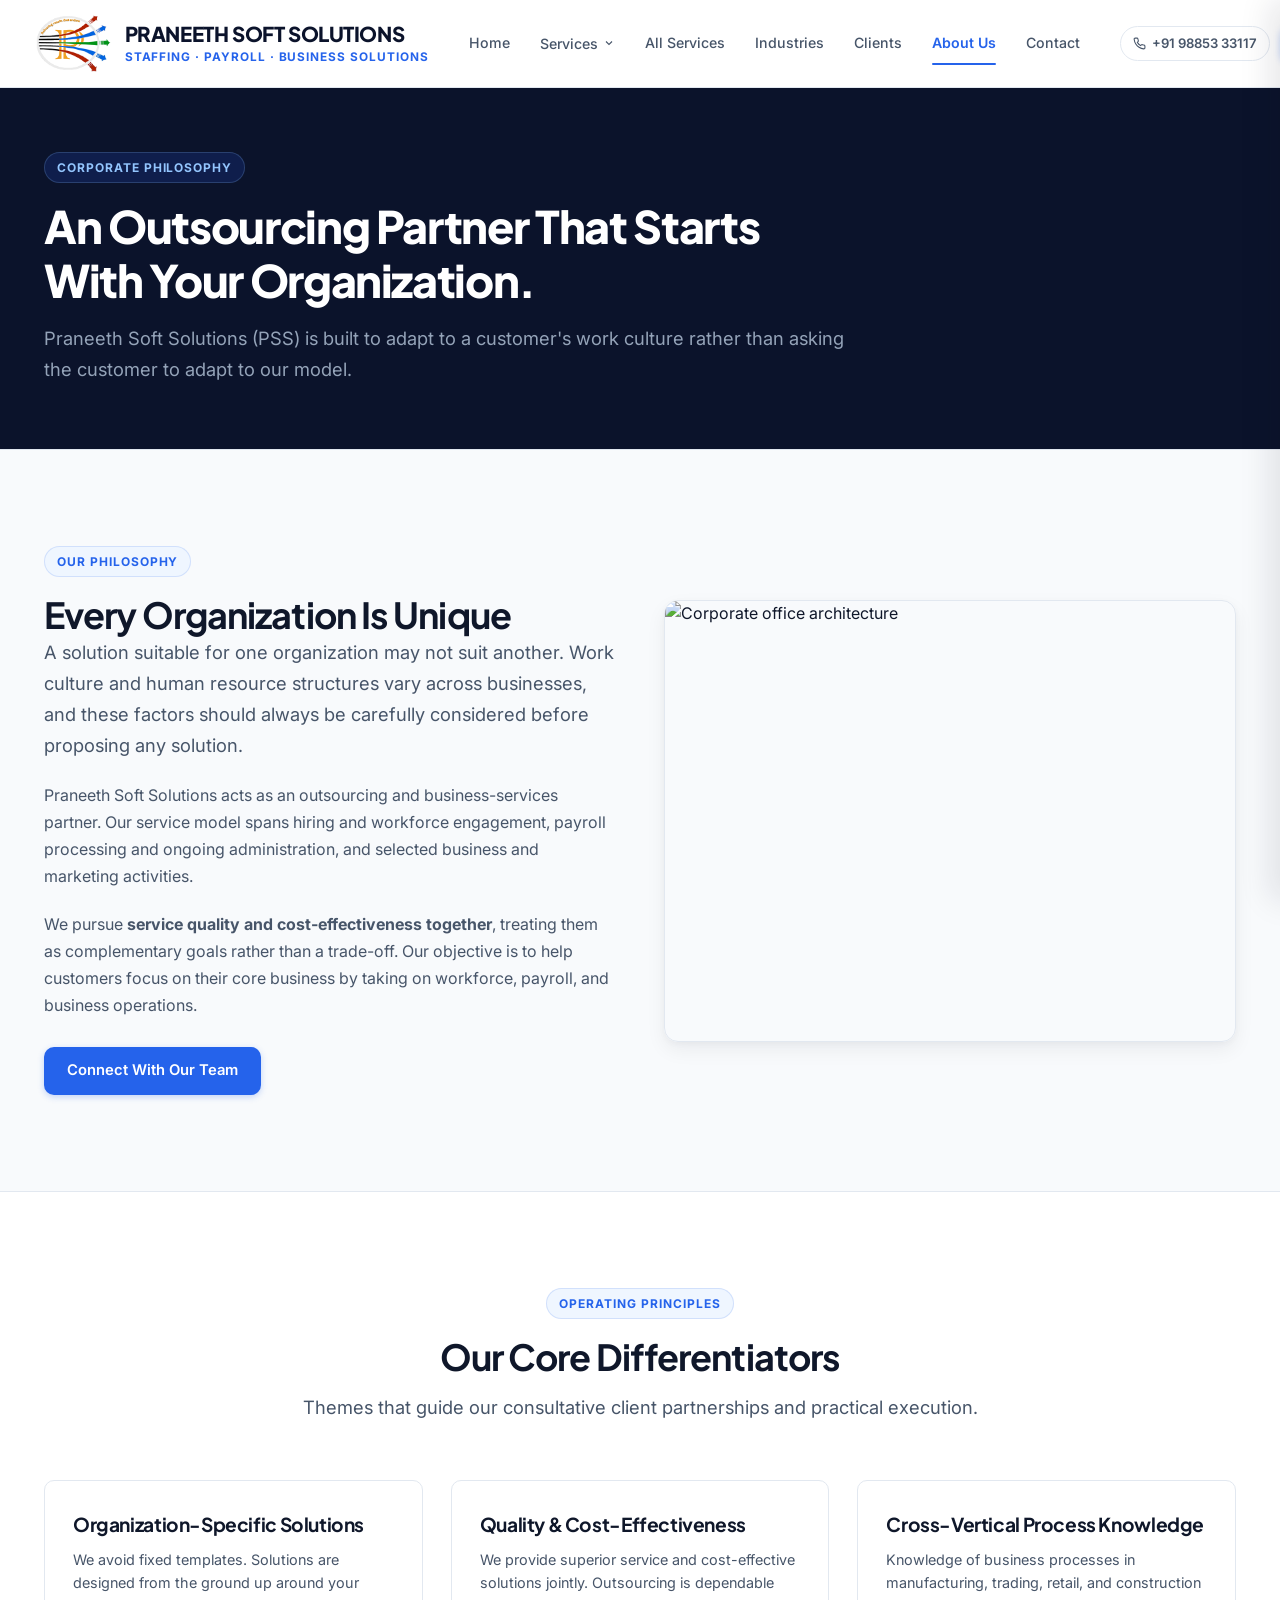
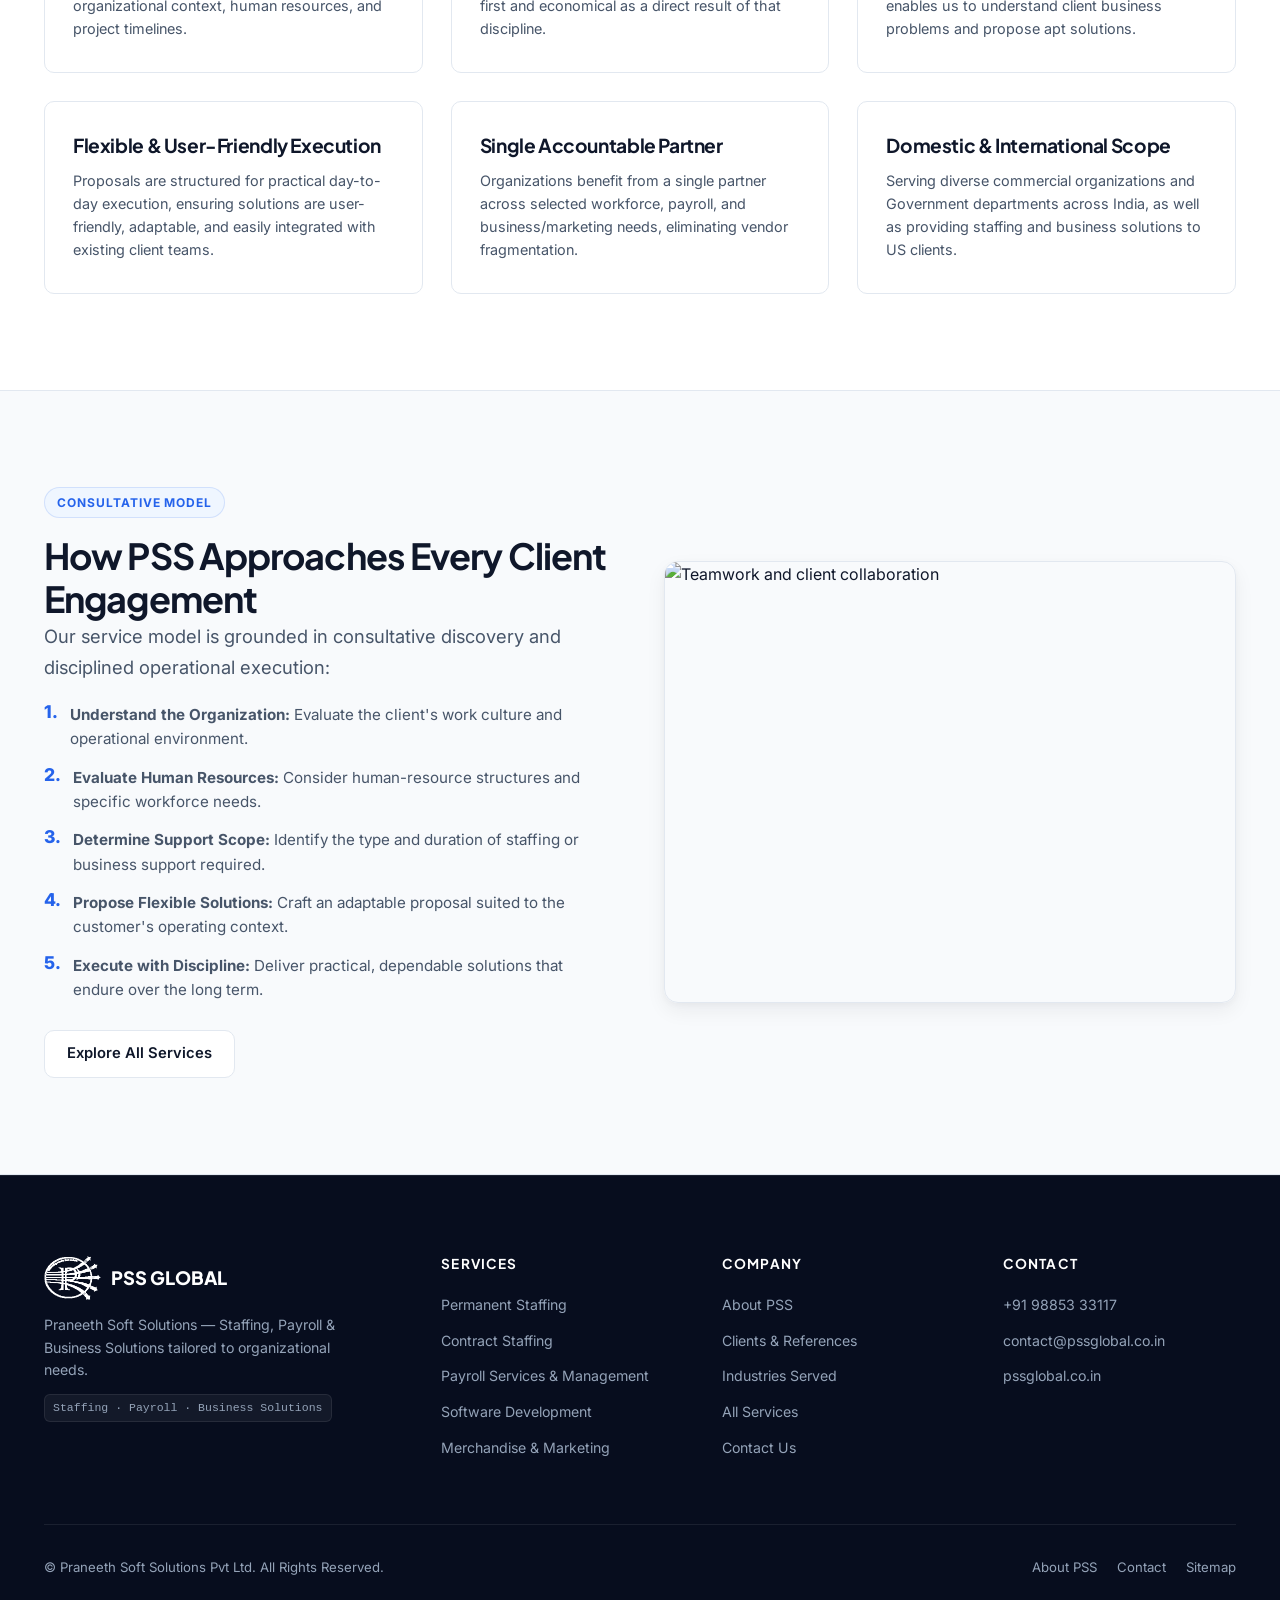
==== commit 78e72080: "Replace Search Engine Optimisation with Software Development across all pages" ====
--- a/about.html
+++ b/about.html
@@ -44,7 +44,7 @@
             </a>
             <a href="business-solutions.html" class="dropdown-item">
               <span class="dropdown-title">Business & Marketing Solutions</span>
-              <span class="dropdown-desc">SEO, merchandising & promotional strategy</span>
+              <span class="dropdown-desc">Software development, merchandising & promotional strategy</span>
             </a>
           </div>
         </div>
@@ -248,7 +248,7 @@
             <li><a href="staffing.html">Permanent Staffing</a></li>
             <li><a href="staffing.html">Contract Staffing</a></li>
             <li><a href="payroll.html">Payroll Services & Management</a></li>
-            <li><a href="business-solutions.html">Search Engine Optimisation</a></li>
+            <li><a href="business-solutions.html">Software Development</a></li>
             <li><a href="business-solutions.html">Merchandise & Marketing</a></li>
           </ul>
         </div>
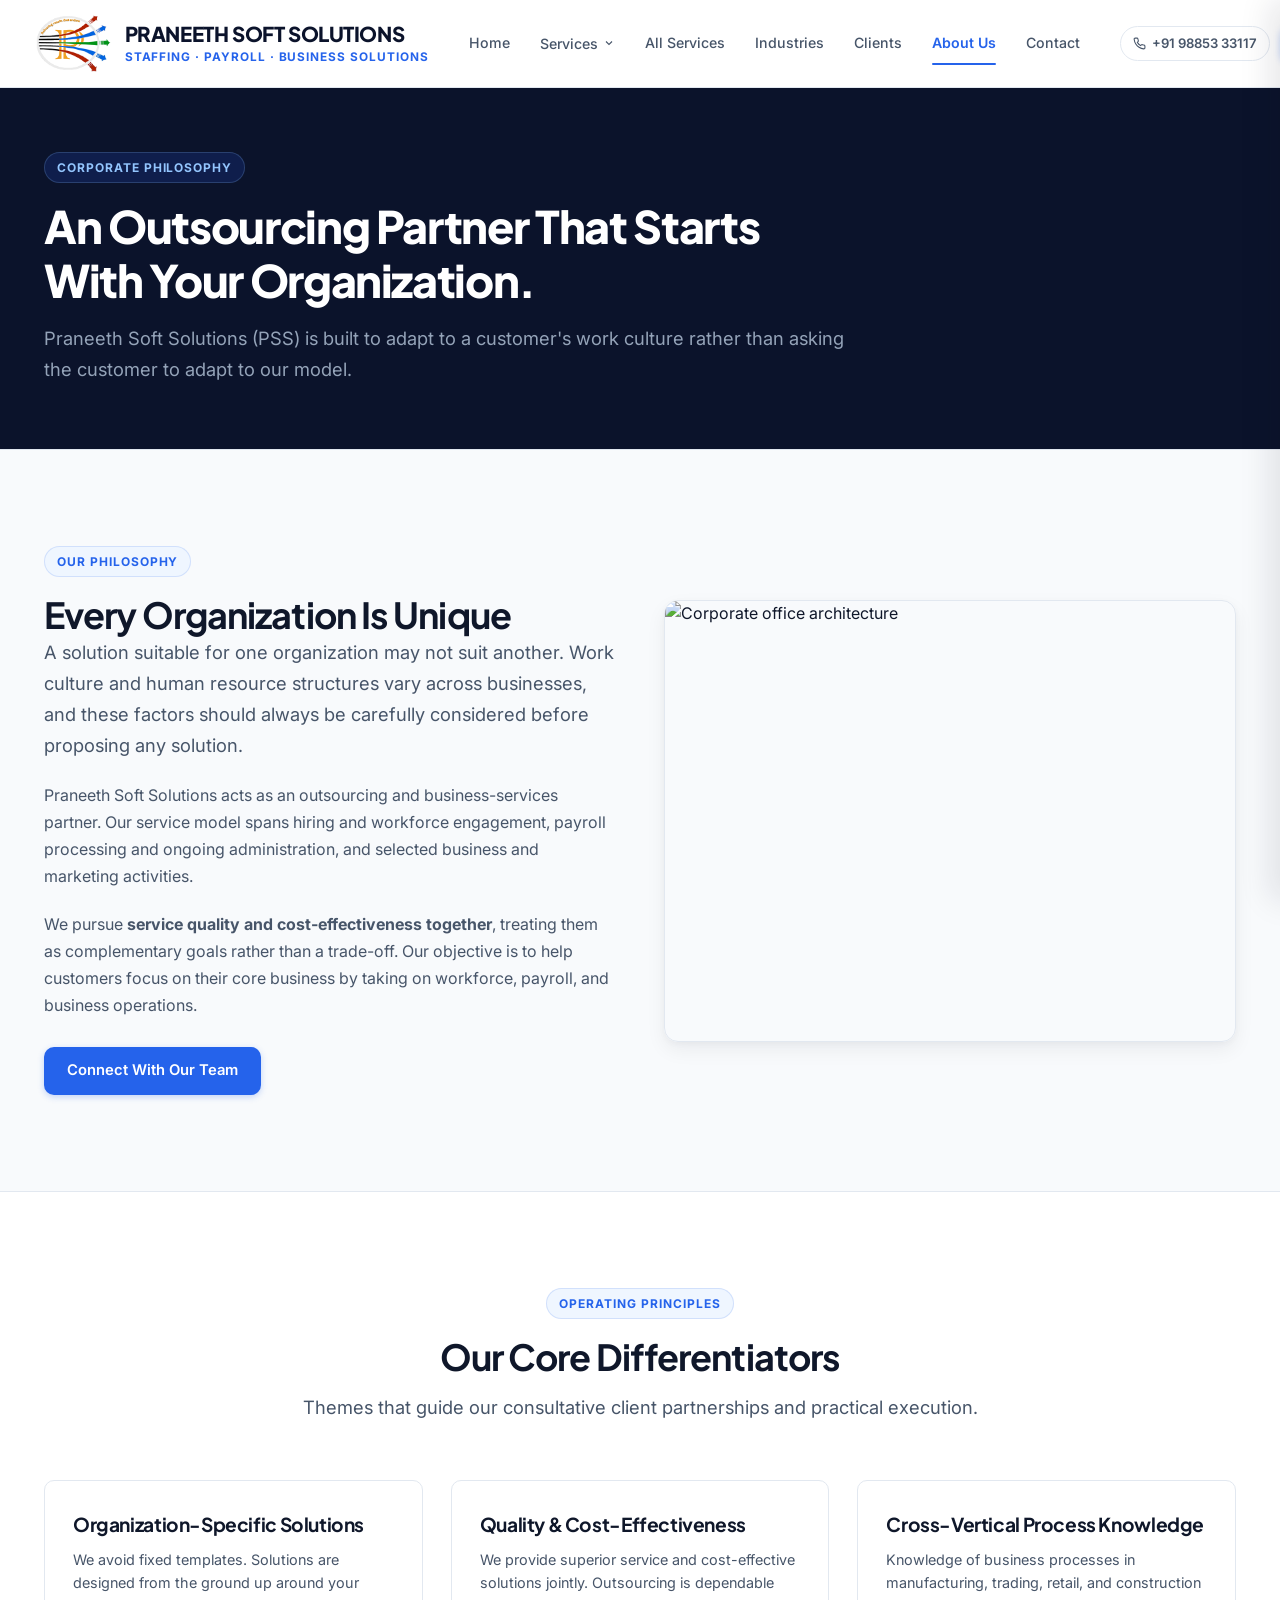
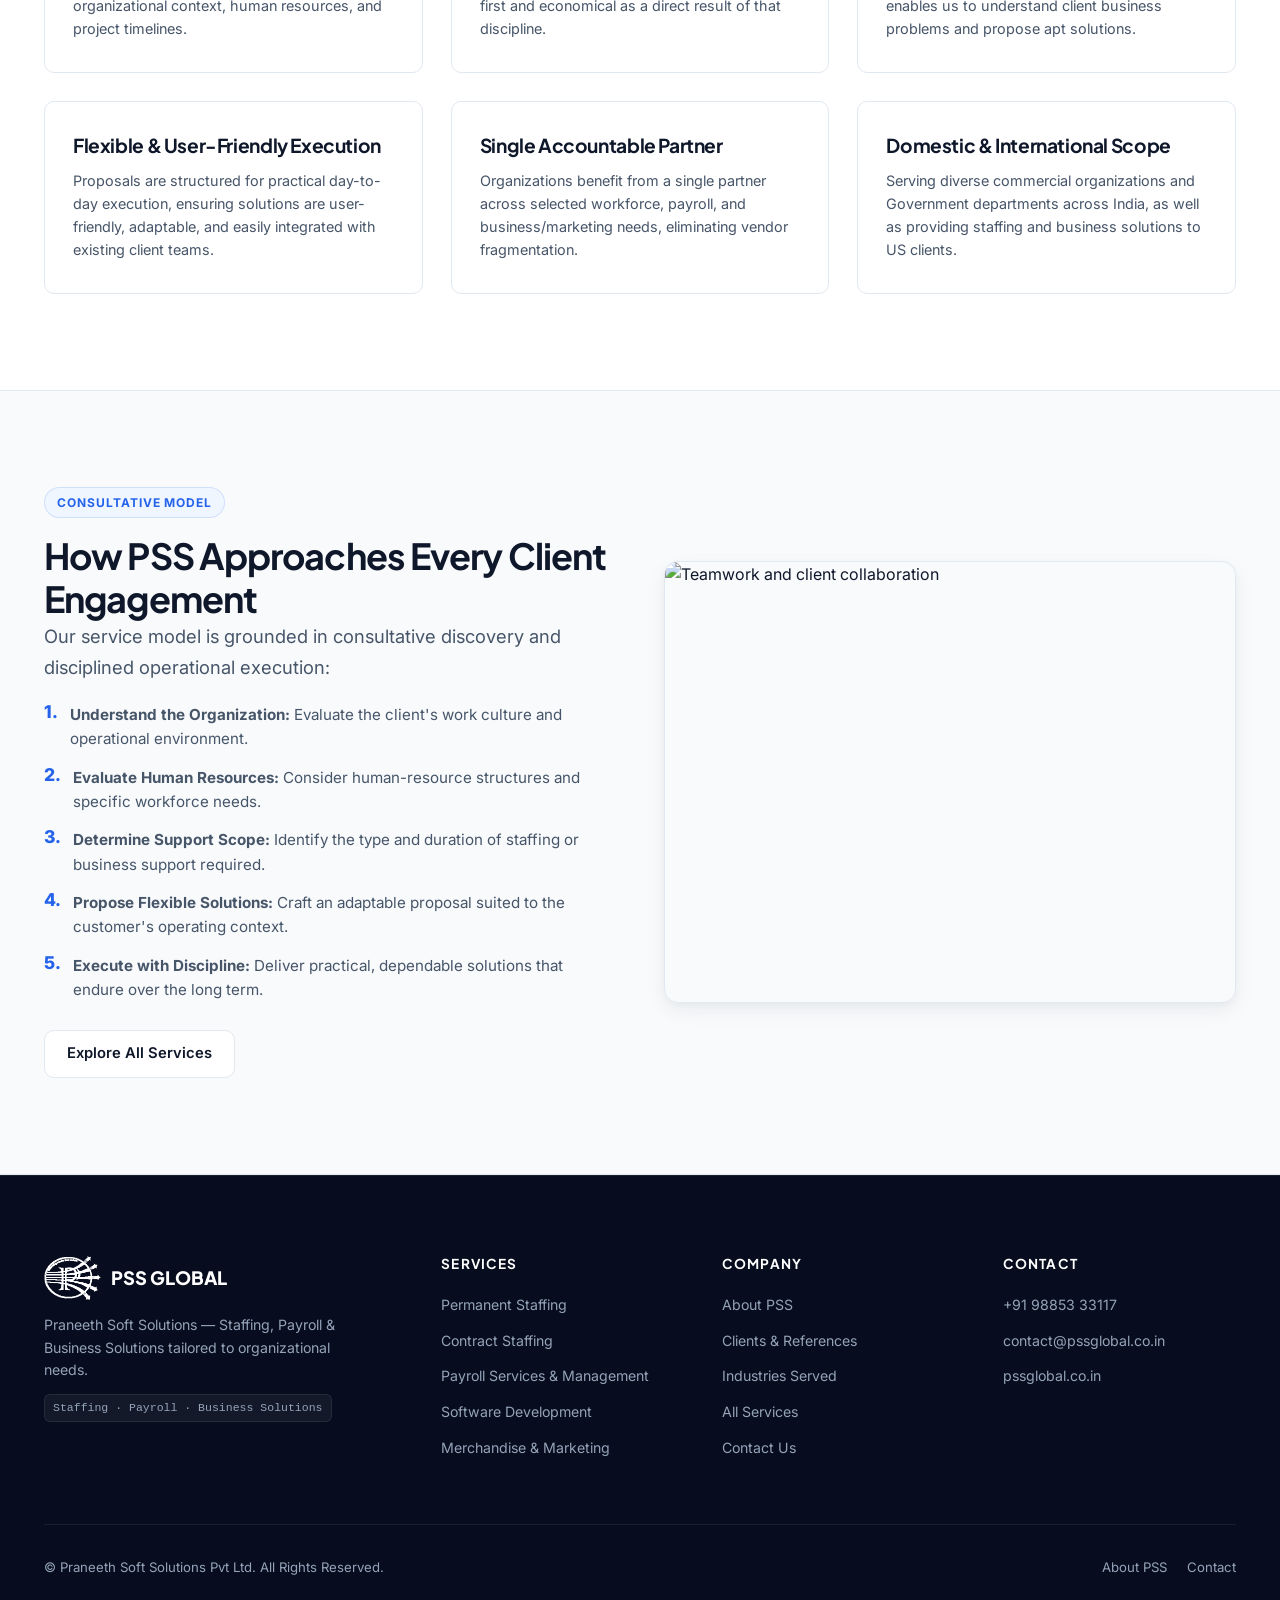
==== commit 9a6223a4: "Remove Sitemap link from footer across all pages" ====
--- a/about.html
+++ b/about.html
@@ -279,7 +279,6 @@
         <div style="display:flex; gap:20px;">
           <a href="about.html">About PSS</a>
           <a href="contact.html">Contact</a>
-          <a href="sitemap.xml">Sitemap</a>
         </div>
       </div>
     </div>
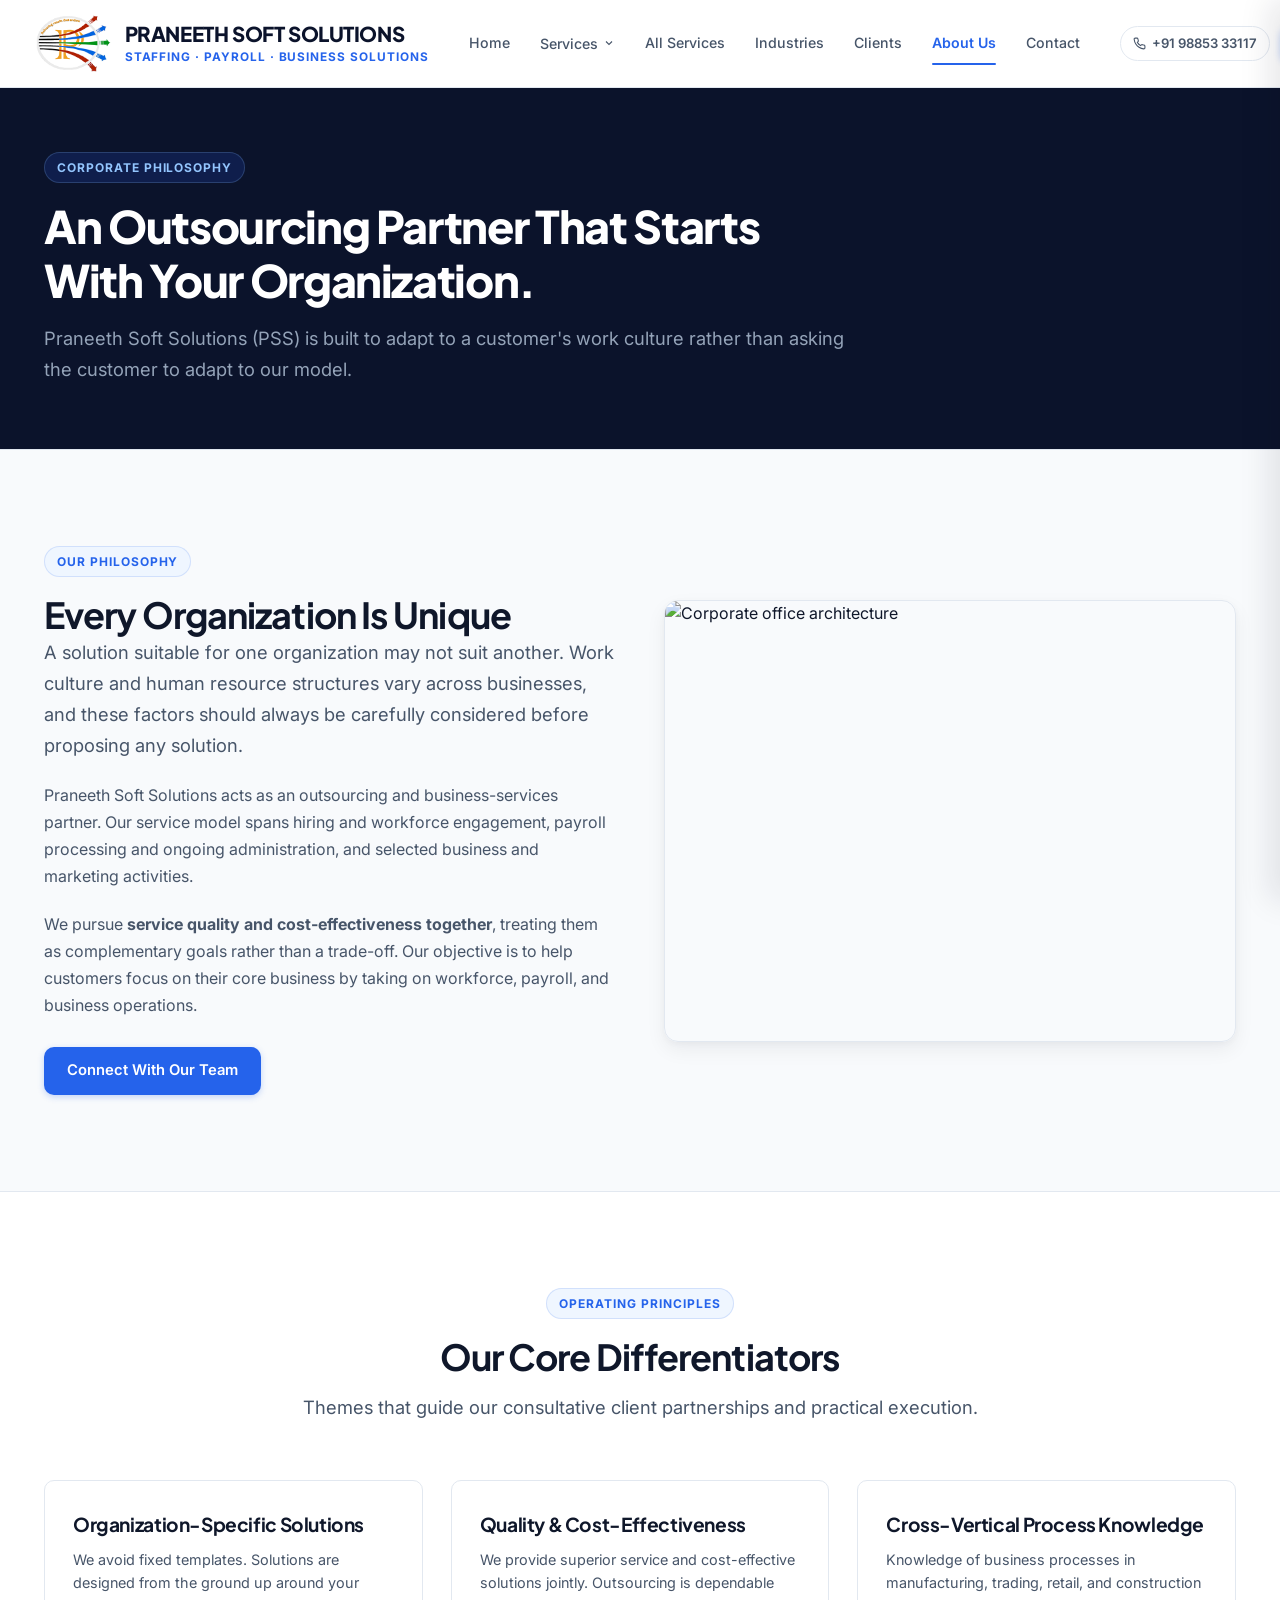
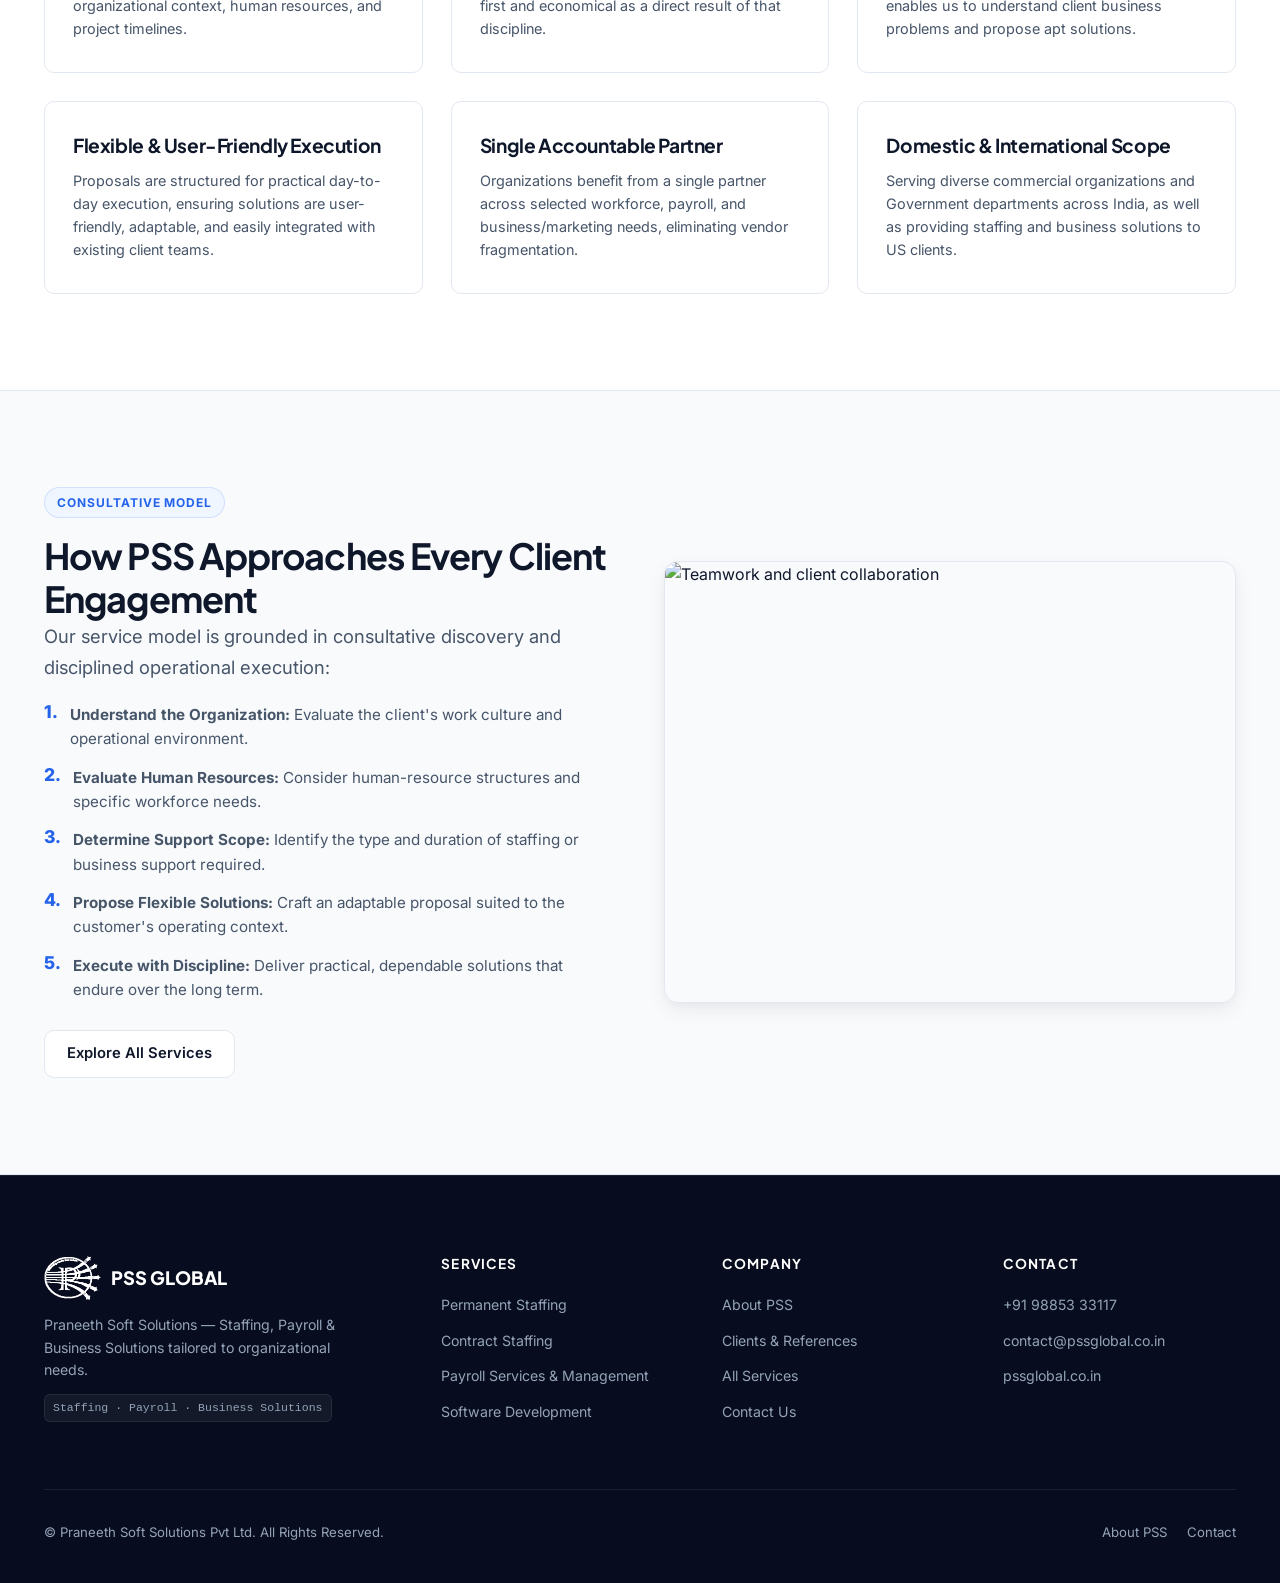
==== commit 3d58e399: "Remove Industries Served and Merchandise & Marketing from footer across all pages" ====
--- a/about.html
+++ b/about.html
@@ -7,6 +7,10 @@
   <meta name="description" content="Learn about Praneeth Soft Solutions (PSS). Delivering adaptable staffing, payroll, and business solutions tailored to client work culture and operational requirements.">
   <link rel="canonical" href="https://pssglobal.co.in/about.html">
   <link rel="icon" type="image/svg+xml" href="assets/favicon.svg">
+  <link rel="icon" type="image/png" sizes="32x32" href="assets/favicon-32x32.png">
+  <link rel="icon" type="image/png" sizes="16x16" href="assets/favicon-16x16.png">
+  <link rel="apple-touch-icon" sizes="180x180" href="assets/apple-touch-icon.png">
+  <link rel="shortcut icon" href="favicon.ico">
   <link rel="preconnect" href="https://fonts.googleapis.com">
   <link rel="preconnect" href="https://fonts.gstatic.com" crossorigin>
   <link href="https://fonts.googleapis.com/css2?family=Inter:wght@400;500;600;700&family=Plus+Jakarta+Sans:wght@500;600;700;800&display=swap" rel="stylesheet">
@@ -249,7 +253,6 @@
             <li><a href="staffing.html">Contract Staffing</a></li>
             <li><a href="payroll.html">Payroll Services & Management</a></li>
             <li><a href="business-solutions.html">Software Development</a></li>
-            <li><a href="business-solutions.html">Merchandise & Marketing</a></li>
           </ul>
         </div>
 
@@ -258,7 +261,6 @@
           <ul class="footer-links">
             <li><a href="about.html">About PSS</a></li>
             <li><a href="clients.html">Clients & References</a></li>
-            <li><a href="industries.html">Industries Served</a></li>
             <li><a href="services.html">All Services</a></li>
             <li><a href="contact.html">Contact Us</a></li>
           </ul>
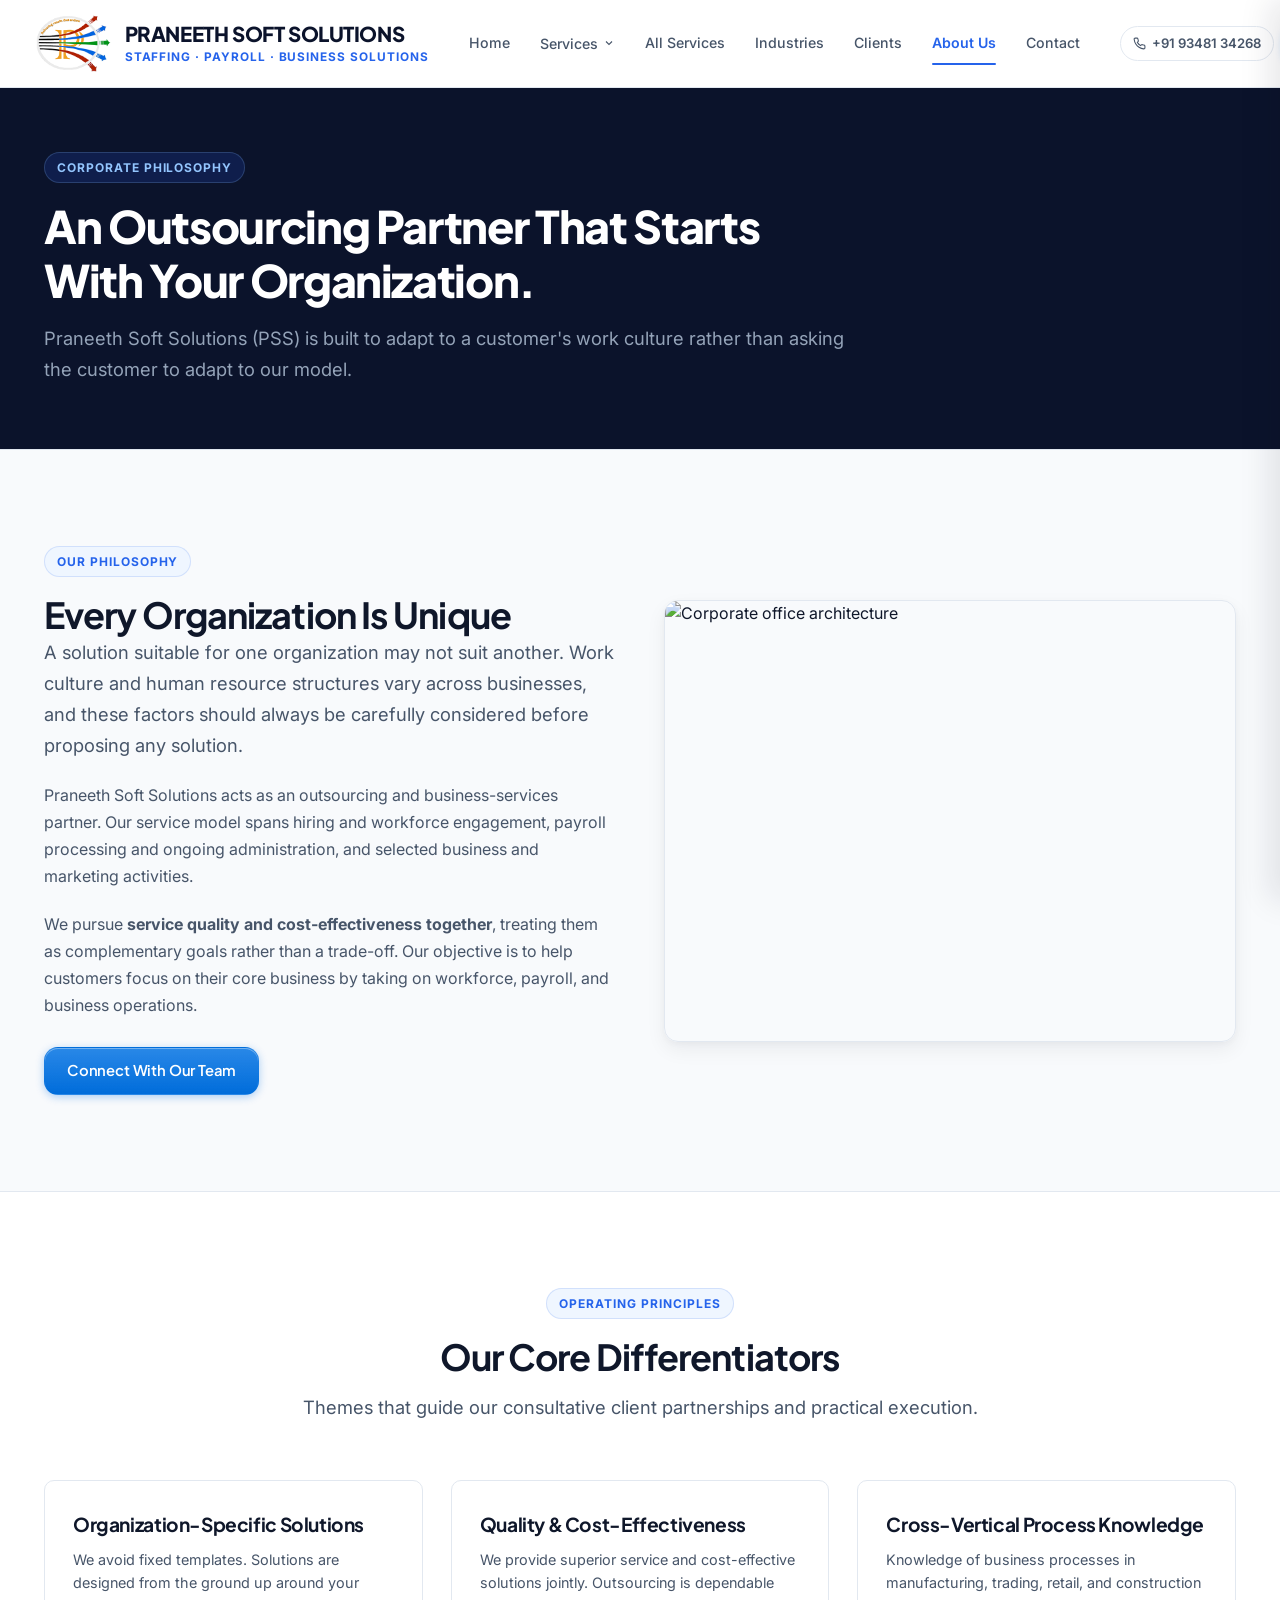
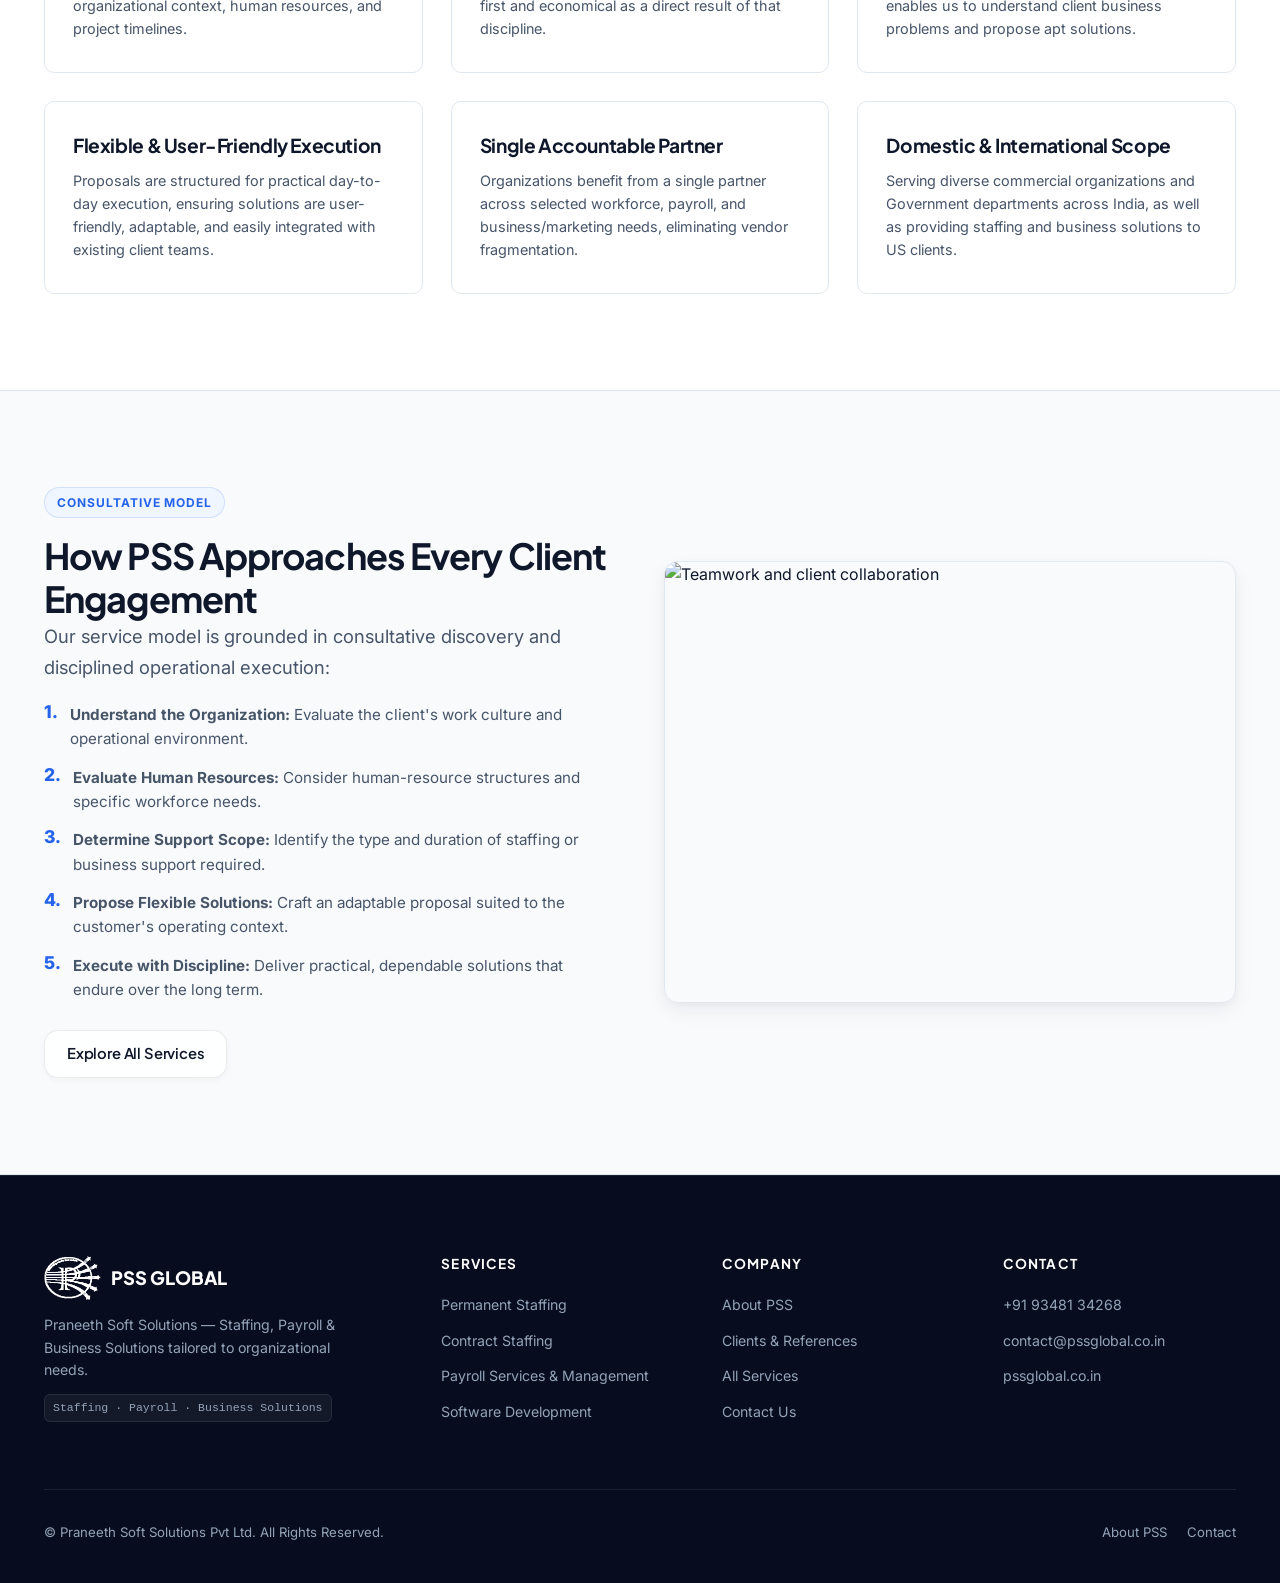
==== commit 8d2b04f7: "Update phone number to +91 93481 34268, add iOS signup modal and side-by-side metrics strip" ====
--- a/about.html
+++ b/about.html
@@ -61,9 +61,9 @@
 
       <!-- Header CTAs -->
       <div class="header-actions">
-        <a href="tel:+919885333117" class="header-phone">
+        <a href="tel:+919348134268" class="header-phone">
           <svg width="13" height="13" viewBox="0 0 24 24" fill="none" stroke="currentColor" stroke-width="2"><path d="M22 16.92v3a2 2 0 0 1-2.18 2 19.79 19.79 0 0 1-8.63-3.07 19.5 19.5 0 0 1-6-6 19.79 19.79 0 0 1-3.07-8.67A2 2 0 0 1 4.11 2h3a2 2 0 0 1 2 1.72 12.84 12.84 0 0 0 .7 2.81 2 2 0 0 1-.45 2.11L8.09 9.91a16 16 0 0 0 6 6l1.27-1.27a2 2 0 0 1 2.11-.45 12.84 12.84 0 0 0 2.81.7A2 2 0 0 1 22 16.92z"/></svg>
-          +91 98853 33117
+          +91 93481 34268
         </a>
         <a href="contact.html" class="btn btn-primary" style="padding: 7px 16px; font-size: 0.84rem;">Contact Us</a>
       </div>
@@ -269,7 +269,7 @@
         <div>
           <h4 class="footer-col-title">Contact</h4>
           <ul class="footer-links">
-            <li><a href="tel:+919885333117">+91 98853 33117</a></li>
+            <li><a href="tel:+919348134268">+91 93481 34268</a></li>
             <li><a href="mailto:contact@pssglobal.co.in">contact@pssglobal.co.in</a></li>
             <li><a href="https://pssglobal.co.in/">pssglobal.co.in</a></li>
           </ul>
@@ -288,4 +288,4 @@
 
   <script src="js/main.js?v=5.0"></script>
 </body>
-</html>+</html>
--- a/css/style.css
+++ b/css/style.css
@@ -217,7 +217,10 @@
 }
 
 /* ==========================================================================
-   BUTTONS (PREMIUM APPLE/ENTERPRISE CLASS)
+   BUTTONS (AUTHENTIC iOS / APPLE DESIGN SYSTEM)
+   01 Respond on press: scale .97 · 100ms. Feedback on touch-down, never release.
+   Continuous squircle curvature (14px) and capsule pills (9999px).
+   Specular highlights catching ambient light.
    ========================================================================== */
 .btn {
   display: inline-flex;
@@ -225,73 +228,162 @@
   justify-content: center;
   gap: 8px;
   padding: 11px 22px;
+  font-family: -apple-system, BlinkMacSystemFont, "SF Pro Text", var(--font-heading);
   font-weight: 600;
   font-size: 0.925rem;
-  border-radius: var(--radius-md);
+  letter-spacing: -0.012em;
+  border-radius: 14px; /* iOS continuous corner squircle */
   border: 1px solid transparent;
   cursor: pointer;
   white-space: nowrap;
-  transition: all var(--transition-fast);
-}
-
-.btn:active {
-  transform: scale(0.98);
-}
-
+  user-select: none;
+  -webkit-user-select: none;
+  -webkit-tap-highlight-color: transparent;
+  touch-action: manipulation;
+  /* Smooth natural recovery */
+  transition: transform 260ms cubic-bezier(0.16, 1, 0.3, 1),
+              background-color 180ms ease,
+              border-color 180ms ease,
+              box-shadow 260ms cubic-bezier(0.16, 1, 0.3, 1),
+              filter 180ms ease;
+  will-change: transform;
+}
+
+/* 01 Response — scale .97 · 100ms. Instant feedback on touch-down */
+.btn:active,
+.btn.is-pressed {
+  transform: scale(0.97);
+  transition: transform 100ms ease-out;
+  filter: brightness(0.94);
+}
+
+/* Capsule / Pill variation */
+.btn-pill {
+  border-radius: 9999px;
+}
+
+/* Primary: iOS System Blue with Specular Top Highlight */
 .btn-primary {
-  background-color: var(--pss-blue-600);
-  color: #FFFFFF;
-  box-shadow: 0 2px 6px rgba(37, 99, 235, 0.25);
+  background-color: #0071E3;
+  background-image: linear-gradient(180deg, rgba(255, 255, 255, 0.16) 0%, rgba(0, 0, 0, 0.04) 100%);
+  color: #FFFFFF;
+  box-shadow: inset 0 1px 0 rgba(255, 255, 255, 0.35), 
+              0 2px 8px rgba(0, 113, 227, 0.32);
 }
 
 .btn-primary:hover {
-  background-color: var(--pss-blue-700);
-  box-shadow: 0 4px 12px rgba(37, 99, 235, 0.35);
-  color: #FFFFFF;
-}
-
+  background-color: #0077ED;
+  box-shadow: inset 0 1px 0 rgba(255, 255, 255, 0.45), 
+              0 4px 14px rgba(0, 113, 227, 0.42);
+  color: #FFFFFF;
+}
+
+/* Secondary: iOS Midnight / Slate Inset */
 .btn-secondary {
   background-color: var(--pss-navy-900);
-  color: #FFFFFF;
+  background-image: linear-gradient(180deg, rgba(255, 255, 255, 0.08) 0%, rgba(0, 0, 0, 0.1) 100%);
+  color: #FFFFFF;
+  box-shadow: inset 0 1px 0 rgba(255, 255, 255, 0.18), 
+              0 2px 8px rgba(11, 19, 43, 0.3);
 }
 
 .btn-secondary:hover {
   background-color: var(--pss-navy-950);
-  color: #FFFFFF;
-}
-
+  box-shadow: inset 0 1px 0 rgba(255, 255, 255, 0.25), 
+              0 4px 12px rgba(11, 19, 43, 0.4);
+  color: #FFFFFF;
+}
+
+/* Tinted: Authentic iOS Tinted Button */
+.btn-tinted {
+  background-color: rgba(0, 113, 227, 0.12);
+  color: #0071E3;
+  border-color: rgba(0, 113, 227, 0.2);
+}
+
+.btn-tinted:hover {
+  background-color: rgba(0, 113, 227, 0.18);
+  border-color: rgba(0, 113, 227, 0.3);
+  color: #0071E3;
+}
+
+/* Outline: iOS Frosted Translucent Material */
 .btn-outline {
-  background-color: #FFFFFF;
+  background-color: rgba(255, 255, 255, 0.85);
+  backdrop-filter: blur(20px) saturate(180%);
+  -webkit-backdrop-filter: blur(20px) saturate(180%);
   color: var(--text-primary);
-  border-color: var(--border-light);
+  border-color: rgba(0, 0, 0, 0.08);
+  box-shadow: inset 0 1px 0 rgba(255, 255, 255, 0.8), 
+              0 2px 6px rgba(0, 0, 0, 0.04);
 }
 
 .btn-outline:hover {
-  background-color: var(--bg-subtle);
-  border-color: var(--pss-charcoal-500);
-}
-
+  background-color: rgba(255, 255, 255, 0.98);
+  border-color: rgba(0, 0, 0, 0.15);
+  box-shadow: inset 0 1px 0 rgba(255, 255, 255, 0.9), 
+              0 4px 12px rgba(0, 0, 0, 0.06);
+}
+
+/* Dark Outline: iOS Dark Frosted Glass */
 .btn-outline-dark {
-  background-color: transparent;
-  color: #FFFFFF;
-  border-color: rgba(255, 255, 255, 0.2);
+  background-color: rgba(255, 255, 255, 0.12);
+  backdrop-filter: blur(20px) saturate(180%);
+  -webkit-backdrop-filter: blur(20px) saturate(180%);
+  color: #FFFFFF;
+  border-color: rgba(255, 255, 255, 0.24);
+  box-shadow: inset 0 1px 0 rgba(255, 255, 255, 0.25);
 }
 
 .btn-outline-dark:hover {
-  background-color: rgba(255, 255, 255, 0.08);
+  background-color: rgba(255, 255, 255, 0.2);
   border-color: rgba(255, 255, 255, 0.4);
   color: #FFFFFF;
-}
-
+  box-shadow: inset 0 1px 0 rgba(255, 255, 255, 0.35), 
+              0 4px 14px rgba(0, 0, 0, 0.2);
+}
+
+/* White Apple Floating Button */
 .btn-white {
   background-color: #FFFFFF;
   color: var(--pss-navy-900);
-  border-color: #FFFFFF;
+  border-color: rgba(0, 0, 0, 0.06);
+  box-shadow: 0 2px 8px rgba(0, 0, 0, 0.08);
 }
 
 .btn-white:hover {
   background-color: #F8FAFC;
+  box-shadow: 0 4px 14px rgba(0, 0, 0, 0.12);
   color: var(--pss-navy-950);
+}
+
+/* Circular iOS Close Button */
+.btn-close-ios {
+  width: 32px;
+  height: 32px;
+  border-radius: 50%;
+  background: rgba(118, 118, 128, 0.14);
+  color: rgba(60, 60, 67, 0.7);
+  display: inline-flex;
+  align-items: center;
+  justify-content: center;
+  border: none;
+  cursor: pointer;
+  user-select: none;
+  -webkit-user-select: none;
+  -webkit-tap-highlight-color: transparent;
+  touch-action: manipulation;
+  transition: background-color 150ms ease, transform 90ms ease;
+}
+
+.btn-close-ios:hover {
+  background: rgba(118, 118, 128, 0.22);
+  color: rgba(60, 60, 67, 0.95);
+}
+
+.btn-close-ios:active {
+  transform: scale(0.92);
+  background: rgba(118, 118, 128, 0.3);
 }
 
 /* ==========================================================================
@@ -640,31 +732,95 @@
   margin-bottom: 40px;
 }
 
+/* ==========================================================================
+   HERO METRICS / TRUST BADGES (SIDE-BY-SIDE APPLE INSET STRIP)
+   4-Column Equal Grid with Hairline Dividers & Baseline Alignment
+   ========================================================================== */
 .hero-trust-badges {
-  display: flex;
-  align-items: center;
-  gap: 28px;
-  padding-top: 24px;
-  border-top: 1px solid rgba(255, 255, 255, 0.12);
+  display: grid;
+  grid-template-columns: repeat(4, 1fr);
+  gap: 16px;
+  align-items: stretch;
+  padding: 18px 22px;
+  margin-top: 36px;
+  background: rgba(255, 255, 255, 0.04);
+  backdrop-filter: blur(16px);
+  -webkit-backdrop-filter: blur(16px);
+  border: 1px solid rgba(255, 255, 255, 0.1);
+  border-radius: 16px;
+  box-shadow: inset 0 1px 0 rgba(255, 255, 255, 0.12), 
+              0 8px 24px -6px rgba(0, 0, 0, 0.25);
 }
 
 .trust-badge-item {
   display: flex;
   flex-direction: column;
+  justify-content: flex-start;
+  align-items: flex-start;
+  min-width: 0; /* Prevents overflow issues */
+}
+
+.trust-badge-item:not(:last-child) {
+  padding-right: 14px;
+  border-right: 1px solid rgba(255, 255, 255, 0.12);
 }
 
 .trust-badge-num {
-  font-family: var(--font-heading);
-  font-size: 1.35rem;
+  font-family: -apple-system, BlinkMacSystemFont, "SF Pro Display", var(--font-heading);
+  font-size: clamp(1.2rem, 2vw, 1.65rem);
   font-weight: 800;
   color: #FFFFFF;
+  line-height: 1.1;
+  letter-spacing: -0.02em; /* 15 Typography */
+  white-space: nowrap;
+  margin-bottom: 4px;
 }
 
 .trust-badge-label {
-  font-size: 0.72rem;
-  color: var(--text-inverted-muted);
+  font-family: -apple-system, BlinkMacSystemFont, "SF Pro Text", var(--font-body);
+  font-size: clamp(0.66rem, 0.85vw, 0.74rem);
+  font-weight: 600;
+  color: rgba(255, 255, 255, 0.65);
   text-transform: uppercase;
-  letter-spacing: 0.05em;
+  letter-spacing: 0.04em;
+  line-height: 1.25;
+}
+
+@media (max-width: 640px) {
+  .hero-trust-badges {
+    grid-template-columns: repeat(4, 1fr);
+    gap: 6px;
+    padding: 12px 10px;
+    border-radius: 12px;
+    margin-top: 24px;
+  }
+  .trust-badge-item:not(:last-child) {
+    padding-right: 6px;
+  }
+  .trust-badge-num {
+    font-size: 1.05rem;
+  }
+  .trust-badge-label {
+    font-size: 0.58rem;
+    letter-spacing: 0.02em;
+  }
+}
+
+@media (max-width: 380px) {
+  .hero-trust-badges {
+    grid-template-columns: repeat(4, 1fr);
+    gap: 4px;
+    padding: 10px 6px;
+  }
+  .trust-badge-item:not(:last-child) {
+    padding-right: 4px;
+  }
+  .trust-badge-num {
+    font-size: 0.95rem;
+  }
+  .trust-badge-label {
+    font-size: 0.52rem;
+  }
 }
 
 /* Hero Media Visual Card */
@@ -1278,3 +1434,402 @@
   object-fit: contain;
 }
 
+/* ==========================================================================
+   IOS SIGNUP MODAL & SHEET (APPLE DESIGN SYSTEM)
+   Built with WWDC fluid principles:
+   - Dynamic Viewport Adaptability: Center Glass on Desktop, Bottom Sheet on Touch
+   - Translucent Material with Specular Lighting (backdrop-filter + border highlight)
+   - Inset Grouped Table Layout (UITableView style)
+   - Segmented Control with Physical Sliding Affordance
+   - Reduced Motion & Reduced Transparency Fallbacks
+   ========================================================================== */
+
+/* Scrim / Blur Dimming Backdrop */
+.ios-modal-scrim {
+  position: fixed;
+  inset: 0;
+  background: rgba(0, 0, 0, 0.45);
+  backdrop-filter: blur(14px);
+  -webkit-backdrop-filter: blur(14px);
+  z-index: 2100;
+  opacity: 0;
+  pointer-events: none;
+  transition: opacity 300ms cubic-bezier(0.16, 1, 0.3, 1);
+}
+
+.ios-modal-scrim.is-open {
+  opacity: 1;
+  pointer-events: auto;
+}
+
+/* Modal Window / Sheet */
+.ios-modal-sheet {
+  position: fixed;
+  z-index: 2200;
+  background: rgba(255, 255, 255, 0.88);
+  backdrop-filter: blur(40px) saturate(190%);
+  -webkit-backdrop-filter: blur(40px) saturate(190%);
+  color: var(--text-primary);
+  display: flex;
+  flex-direction: column;
+  pointer-events: none;
+  opacity: 0;
+  will-change: transform, opacity;
+  box-sizing: border-box;
+}
+
+/* Desktop Presentation: Centered macOS / visionOS Frosted Glass Card */
+@media (min-width: 769px) {
+  .ios-modal-sheet {
+    top: 50%;
+    left: 50%;
+    transform: translate(-50%, -50%) scale(0.92);
+    border-radius: 24px;
+    width: 470px;
+    max-width: 92vw;
+    max-height: 88vh;
+    overflow-y: auto;
+    padding: 32px 30px 28px;
+    border: 1px solid rgba(255, 255, 255, 0.7);
+    box-shadow: 0 32px 64px -12px rgba(0, 0, 0, 0.28), 
+                inset 0 1px 0 rgba(255, 255, 255, 0.9),
+                0 0 0 1px rgba(0, 0, 0, 0.04);
+    transition: transform 340ms cubic-bezier(0.16, 1, 0.3, 1), 
+                opacity 240ms ease;
+  }
+
+  .ios-modal-sheet.is-open {
+    transform: translate(-50%, -50%) scale(1);
+    opacity: 1;
+    pointer-events: auto;
+  }
+
+  .ios-sheet-grabber-area {
+    display: none;
+  }
+}
+
+/* Mobile Presentation: iOS Page Sheet (Bottom Drawer with 1:1 Gesture Drag) */
+@media (max-width: 768px) {
+  .ios-modal-sheet {
+    top: auto;
+    bottom: 0;
+    left: 0;
+    right: 0;
+    width: 100%;
+    max-height: 92vh;
+    border-radius: 28px 28px 0 0;
+    border: 1px solid rgba(255, 255, 255, 0.65);
+    border-bottom: none;
+    box-shadow: 0 -12px 40px rgba(0, 0, 0, 0.2),
+                inset 0 1px 0 rgba(255, 255, 255, 0.9);
+    transform: translateY(100%);
+    opacity: 1; /* Keep opacity 1 so sheet physics translate smoothly */
+    padding: 8px 22px 36px;
+    overflow-y: auto;
+    -webkit-overflow-scrolling: touch;
+    touch-action: pan-y;
+    transition: transform 380ms cubic-bezier(0.32, 0.72, 0, 1);
+  }
+
+  .ios-modal-sheet.is-open {
+    transform: translateY(0);
+    pointer-events: auto;
+  }
+
+  .ios-modal-sheet.is-dragging {
+    transition: none !important; /* Direct 1:1 touch response */
+  }
+
+  .ios-sheet-grabber-area {
+    display: flex;
+    justify-content: center;
+    padding: 6px 0 12px;
+    cursor: grab;
+    touch-action: none;
+    user-select: none;
+  }
+
+  .ios-sheet-grabber {
+    width: 36px;
+    height: 5px;
+    border-radius: 2.5px;
+    background: rgba(60, 60, 67, 0.3);
+    transition: background-color 150ms ease;
+  }
+
+  .ios-modal-sheet.is-dragging .ios-sheet-grabber {
+    background: rgba(60, 60, 67, 0.55);
+  }
+}
+
+/* Modal Inner Header */
+.ios-modal-header {
+  display: flex;
+  align-items: flex-start;
+  justify-content: space-between;
+  gap: 16px;
+  margin-bottom: 20px;
+}
+
+.ios-modal-badge {
+  display: inline-flex;
+  align-items: center;
+  gap: 5px;
+  padding: 4px 10px;
+  border-radius: 9999px;
+  background: rgba(0, 113, 227, 0.1);
+  color: #0071E3;
+  font-size: 0.73rem;
+  font-weight: 600;
+  letter-spacing: 0.02em;
+  text-transform: uppercase;
+  margin-bottom: 8px;
+}
+
+.ios-modal-title {
+  font-family: -apple-system, BlinkMacSystemFont, "SF Pro Display", var(--font-heading);
+  font-size: 1.5rem;
+  font-weight: 700;
+  letter-spacing: -0.025em;
+  color: var(--pss-navy-950);
+  line-height: 1.25;
+}
+
+.ios-modal-subtitle {
+  font-size: 0.875rem;
+  color: var(--text-secondary);
+  margin-top: 4px;
+  line-height: 1.45;
+}
+
+/* Apple Segmented Control */
+.ios-segmented-control {
+  display: grid;
+  grid-template-columns: 1fr 1fr;
+  background: rgba(118, 118, 128, 0.12);
+  border-radius: 11px;
+  padding: 3px;
+  margin-bottom: 20px;
+  position: relative;
+  user-select: none;
+  -webkit-user-select: none;
+}
+
+.ios-segment-btn {
+  border: none;
+  background: transparent;
+  padding: 8px 12px;
+  font-family: -apple-system, BlinkMacSystemFont, "SF Pro Text", inherit;
+  font-size: 0.85rem;
+  font-weight: 500;
+  color: var(--text-secondary);
+  border-radius: 9px;
+  cursor: pointer;
+  touch-action: manipulation;
+  -webkit-tap-highlight-color: transparent;
+  transition: all 180ms cubic-bezier(0.16, 1, 0.3, 1);
+  display: flex;
+  align-items: center;
+  justify-content: center;
+  gap: 6px;
+  white-space: nowrap;
+}
+
+.ios-segment-btn.active {
+  background: #FFFFFF;
+  color: var(--pss-navy-950);
+  font-weight: 600;
+  box-shadow: 0 2px 6px rgba(0, 0, 0, 0.12), 0 0 1px rgba(0, 0, 0, 0.06);
+}
+
+.ios-segment-btn:active {
+  transform: scale(0.97);
+  transition: transform 100ms ease-out;
+}
+
+/* Apple Social Auth Pills */
+.ios-social-stack {
+  display: flex;
+  flex-direction: column;
+  gap: 10px;
+  margin-bottom: 18px;
+}
+
+.ios-social-btn {
+  width: 100%;
+  display: inline-flex;
+  align-items: center;
+  justify-content: center;
+  gap: 10px;
+  padding: 11px 18px;
+  border-radius: 9999px;
+  font-family: -apple-system, BlinkMacSystemFont, "SF Pro Text", inherit;
+  font-size: 0.92rem;
+  font-weight: 600;
+  border: none;
+  cursor: pointer;
+  touch-action: manipulation;
+  -webkit-tap-highlight-color: transparent;
+  transition: transform 240ms cubic-bezier(0.16, 1, 0.3, 1), 
+              background-color 150ms ease,
+              box-shadow 150ms ease,
+              filter 90ms ease;
+}
+
+.ios-social-btn:active {
+  transform: scale(0.97);
+  transition: transform 100ms ease-out;
+  filter: brightness(0.94);
+}
+
+.btn-apple {
+  background: #000000;
+  color: #FFFFFF;
+  box-shadow: inset 0 1px 0 rgba(255, 255, 255, 0.25), 0 2px 6px rgba(0, 0, 0, 0.15);
+}
+.btn-apple:hover {
+  background: #18181B;
+}
+
+.btn-google {
+  background: #FFFFFF;
+  color: #1F2937;
+  border: 1px solid rgba(0, 0, 0, 0.12);
+  box-shadow: 0 1px 3px rgba(0, 0, 0, 0.05);
+}
+.btn-google:hover {
+  background: #F8FAFC;
+  border-color: rgba(0, 0, 0, 0.2);
+}
+
+/* Hairline Divider */
+.ios-divider {
+  display: flex;
+  align-items: center;
+  margin: 14px 0 18px;
+  color: var(--text-muted);
+  font-size: 0.76rem;
+  text-transform: uppercase;
+  letter-spacing: 0.05em;
+  font-weight: 600;
+}
+.ios-divider::before,
+.ios-divider::after {
+  content: "";
+  flex: 1;
+  border-bottom: 0.5px solid rgba(60, 60, 67, 0.18);
+}
+.ios-divider span {
+  padding: 0 12px;
+}
+
+/* Inset Grouped Table Form (iOS UITableView Inset Grouped style) */
+.ios-grouped-card {
+  background: rgba(118, 118, 128, 0.07);
+  border-radius: 14px;
+  border: 1px solid rgba(0, 0, 0, 0.05);
+  overflow: hidden;
+  margin-bottom: 18px;
+}
+
+.ios-field-row {
+  display: flex;
+  flex-direction: column;
+  padding: 9px 16px 8px;
+  border-bottom: 0.5px solid rgba(60, 60, 67, 0.14);
+  transition: background-color 150ms ease;
+}
+
+.ios-field-row:last-child {
+  border-bottom: none;
+}
+
+.ios-field-row:focus-within {
+  background: rgba(0, 113, 227, 0.05);
+}
+
+.ios-field-label {
+  font-size: 0.7rem;
+  font-weight: 600;
+  text-transform: uppercase;
+  letter-spacing: 0.04em;
+  color: rgba(60, 60, 67, 0.65);
+  margin-bottom: 2px;
+}
+
+.ios-input {
+  width: 100%;
+  border: none;
+  background: transparent;
+  font-size: 1rem; /* 16px prevents iOS Safari auto-zoom on focus */
+  color: var(--pss-navy-950);
+  outline: none;
+  font-family: inherit;
+  font-weight: 500;
+}
+
+.ios-input::placeholder {
+  color: rgba(60, 60, 67, 0.38);
+  font-weight: 400;
+}
+
+/* Submit Action */
+.btn-ios-submit {
+  width: 100%;
+  padding: 13px 20px;
+  font-size: 0.98rem;
+  font-weight: 600;
+  border-radius: 9999px;
+  box-shadow: inset 0 1px 0 rgba(255, 255, 255, 0.35), 
+              0 4px 14px rgba(0, 113, 227, 0.35);
+}
+
+/* Modal Terms */
+.ios-modal-footer {
+  text-align: center;
+  margin-top: 14px;
+}
+
+.ios-modal-terms {
+  font-size: 0.74rem;
+  color: var(--text-muted);
+  line-height: 1.45;
+}
+
+.ios-modal-terms a {
+  color: #0071E3;
+  text-decoration: none;
+  font-weight: 500;
+}
+.ios-modal-terms a:hover {
+  text-decoration: underline;
+}
+
+/* Accessibility & Reduced Motion / Transparency */
+@media (prefers-reduced-motion: reduce) {
+  .btn,
+  .btn:active,
+  .ios-modal-sheet,
+  .ios-modal-scrim,
+  .ios-segment-btn,
+  .ios-social-btn {
+    transition: opacity 150ms ease !important;
+    transform: none !important;
+  }
+}
+
+@media (prefers-reduced-transparency: reduce) {
+  .ios-modal-sheet {
+    background: #FFFFFF !important;
+    backdrop-filter: none !important;
+    -webkit-backdrop-filter: none !important;
+  }
+  .ios-modal-scrim {
+    background: rgba(0, 0, 0, 0.6) !important;
+    backdrop-filter: none !important;
+    -webkit-backdrop-filter: none !important;
+  }
+}
+
+
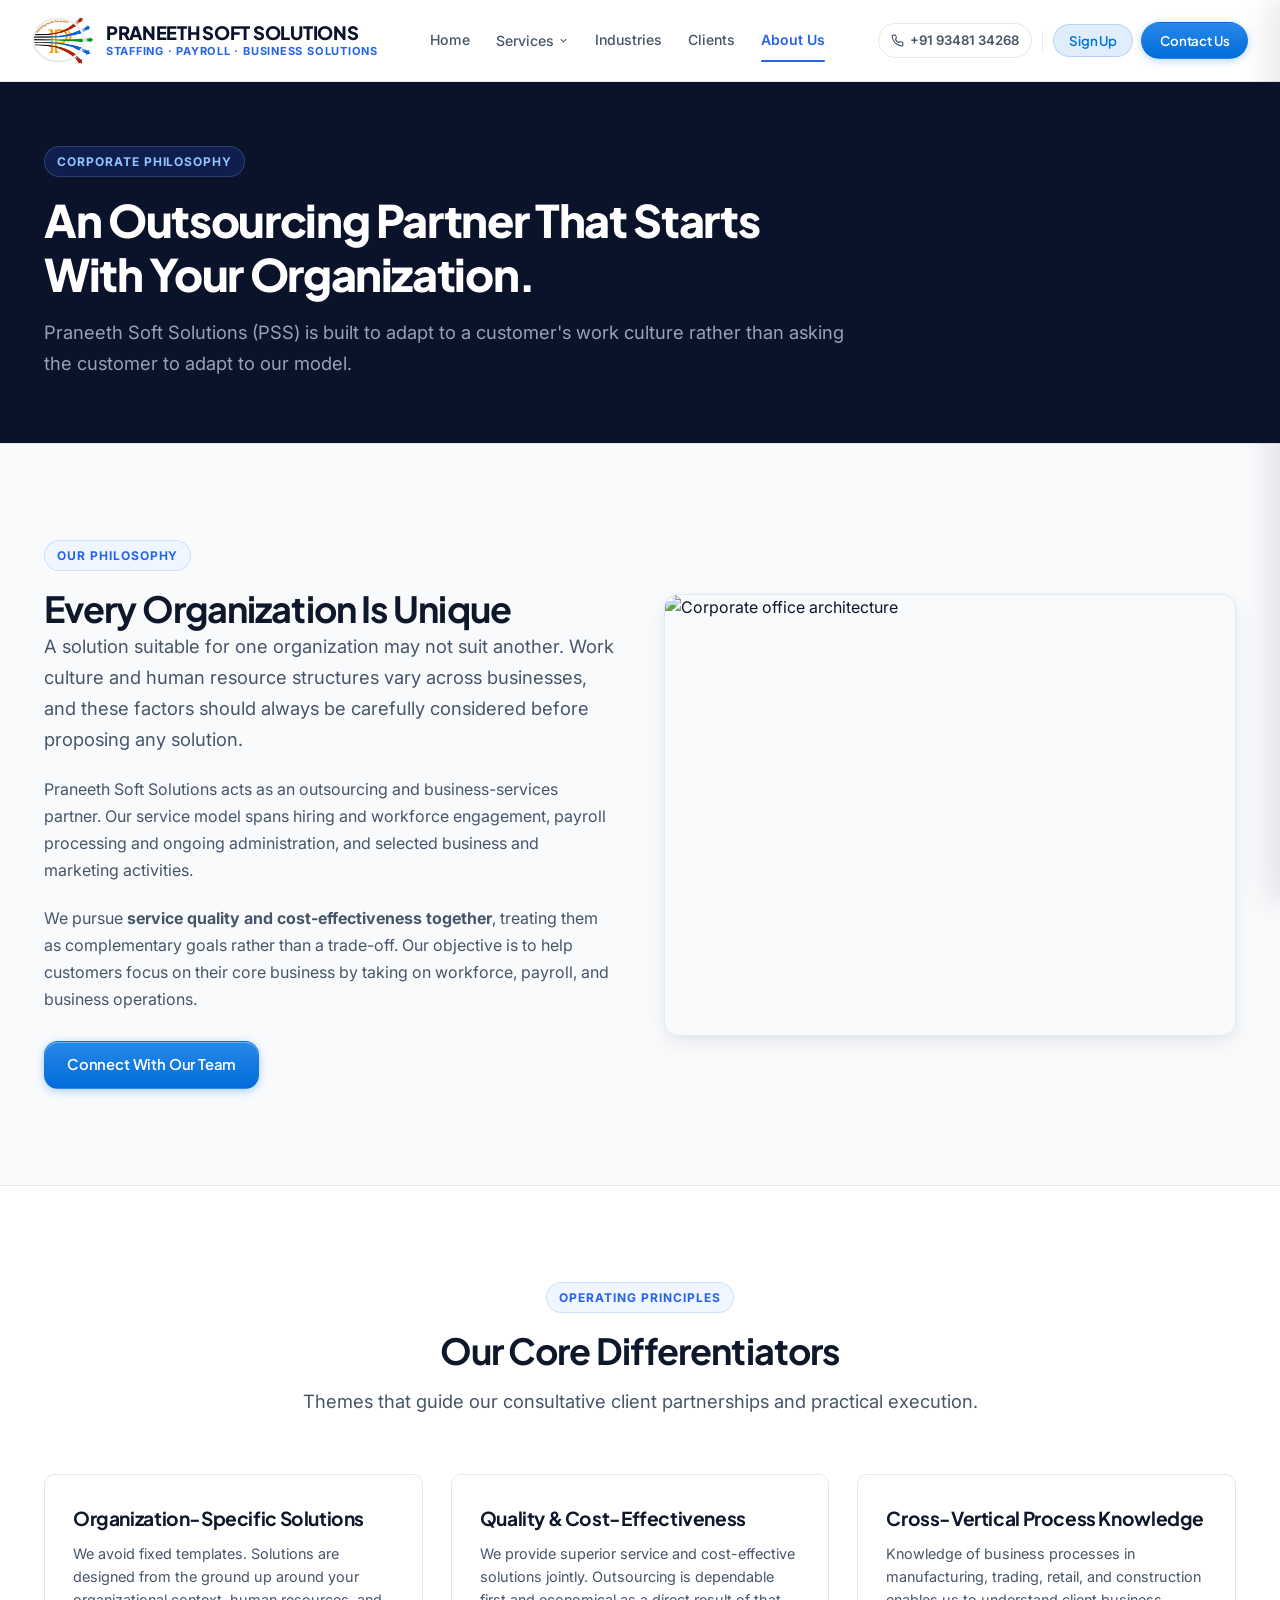
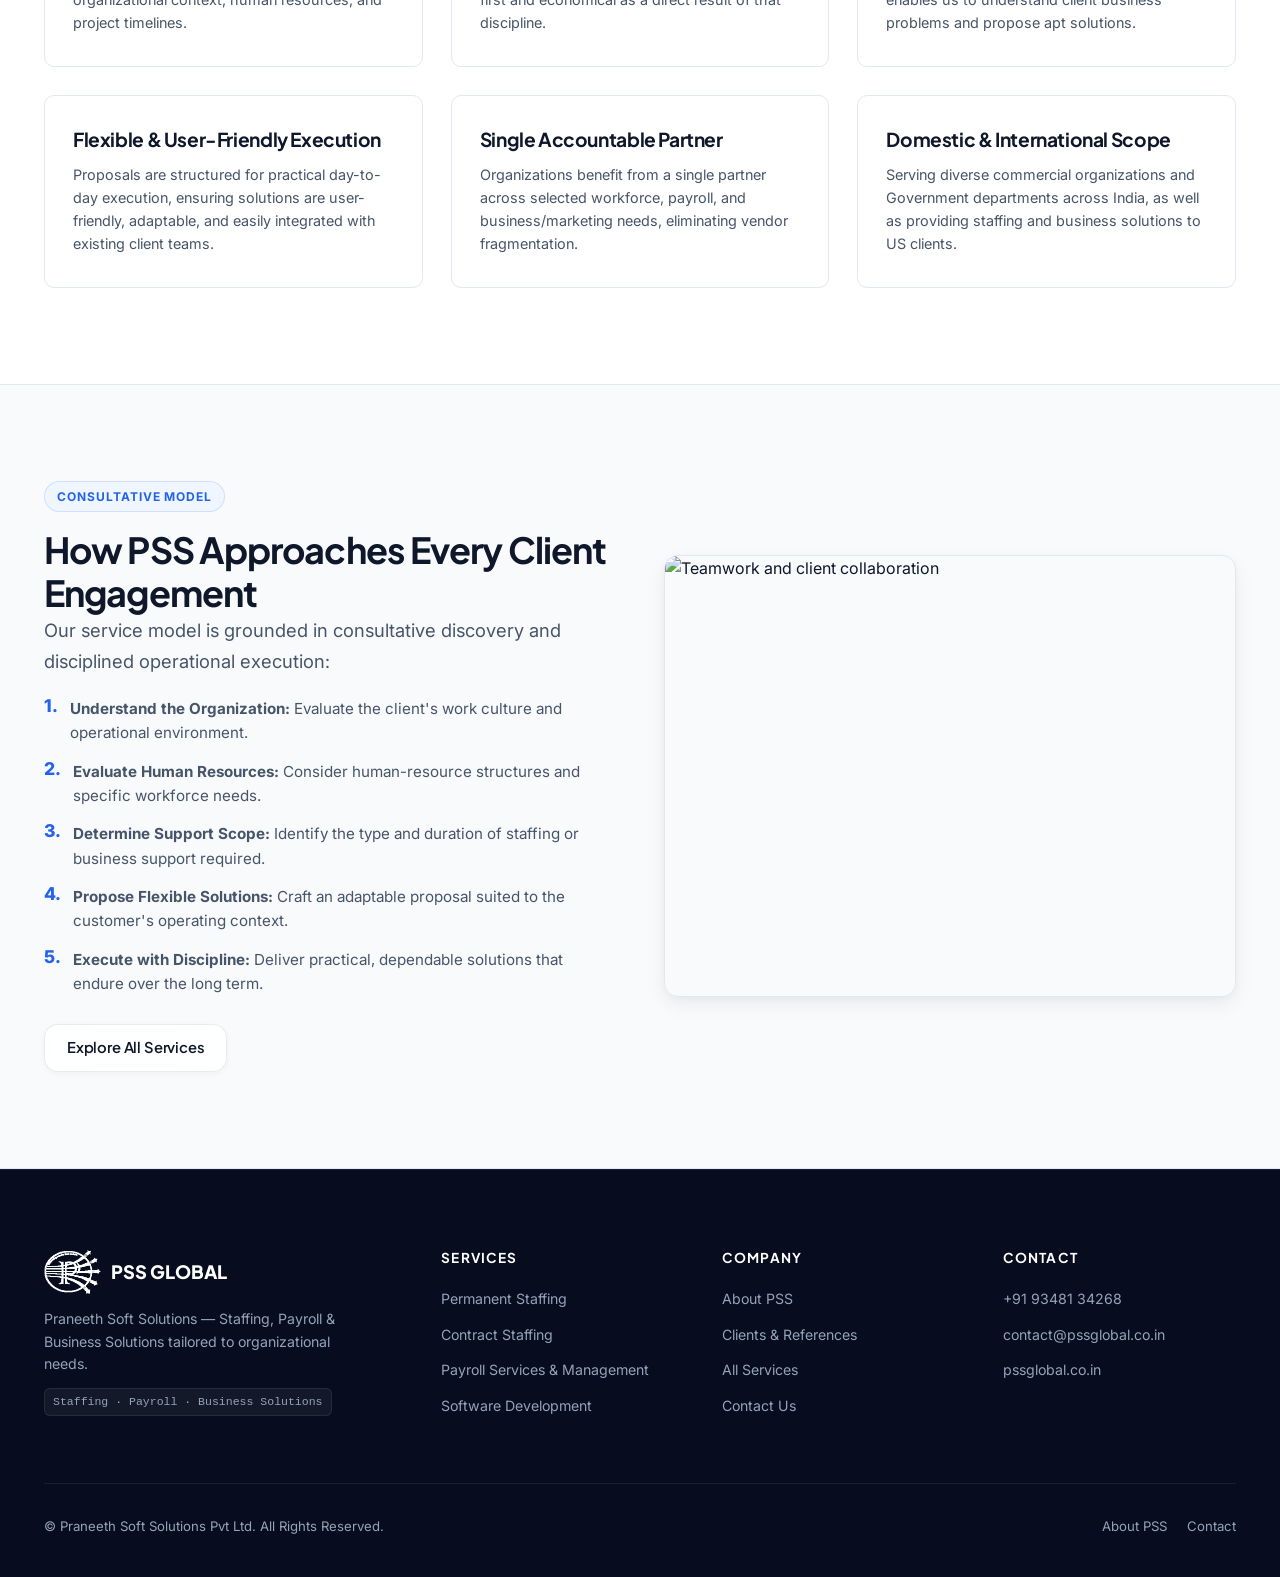
==== commit 04847b21: "Redo header to organize navigation, eliminate button clipping, and polish layout" ====
--- a/about.html
+++ b/about.html
@@ -14,15 +14,15 @@
   <link rel="preconnect" href="https://fonts.googleapis.com">
   <link rel="preconnect" href="https://fonts.gstatic.com" crossorigin>
   <link href="https://fonts.googleapis.com/css2?family=Inter:wght@400;500;600;700&family=Plus+Jakarta+Sans:wght@500;600;700;800&display=swap" rel="stylesheet">
-  <link rel="stylesheet" href="css/style.css?v=5.0">
+  <link rel="stylesheet" href="css/style.css?v=7.0">
 </head>
 <body>
 
-  <!-- Sticky Executive Header -->
+    <!-- Sticky Executive Header -->
   <header class="site-header">
     <div class="container header-inner">
       <a href="index.html" class="brand-wrapper" aria-label="PSS Home">
-        <img src="assets/logo-transparent.png" alt="PSS Logo" class="brand-logo-img" height="54">
+        <img src="assets/logo-transparent.png" alt="PSS Logo" class="brand-logo-img" height="50">
         <div class="brand-title-group">
           <span class="brand-title-name">PRANEETH SOFT SOLUTIONS</span>
           <span class="brand-title-sub">Staffing &middot; Payroll &middot; Business Solutions</span>
@@ -35,7 +35,7 @@
         <div class="nav-dropdown">
           <button class="nav-link nav-dropdown-trigger" aria-haspopup="true">
             Services
-            <svg width="12" height="12" viewBox="0 0 24 24" fill="none" stroke="currentColor" stroke-width="2.2"><path d="M6 9l6 6 6-6"/></svg>
+            <svg width="11" height="11" viewBox="0 0 24 24" fill="none" stroke="currentColor" stroke-width="2.2"><path d="M6 9l6 6 6-6"/></svg>
           </button>
           <div class="nav-dropdown-menu">
             <a href="staffing.html" class="dropdown-item">
@@ -50,22 +50,29 @@
               <span class="dropdown-title">Business & Marketing Solutions</span>
               <span class="dropdown-desc">Software development, merchandising & promotional strategy</span>
             </a>
-          </div>
-        </div>
-        <a href="services.html" class="nav-link">All Services</a>
+            <div class="dropdown-divider"></div>
+            <a href="services.html" class="dropdown-item dropdown-footer-link">
+              <span class="dropdown-title">
+                Explore All Services
+                <svg width="13" height="13" viewBox="0 0 24 24" fill="none" stroke="currentColor" stroke-width="2.2"><path d="M5 12h14M12 5l7 7-7 7"/></svg>
+              </span>
+            </a>
+          </div>
+        </div>
         <a href="industries.html" class="nav-link">Industries</a>
         <a href="clients.html" class="nav-link">Clients</a>
         <a href="about.html" class="nav-link active">About Us</a>
-        <a href="contact.html" class="nav-link">Contact</a>
       </nav>
 
       <!-- Header CTAs -->
       <div class="header-actions">
-        <a href="tel:+919348134268" class="header-phone">
+        <a href="tel:+919348134268" class="header-phone" title="Call +91 93481 34268">
           <svg width="13" height="13" viewBox="0 0 24 24" fill="none" stroke="currentColor" stroke-width="2"><path d="M22 16.92v3a2 2 0 0 1-2.18 2 19.79 19.79 0 0 1-8.63-3.07 19.5 19.5 0 0 1-6-6 19.79 19.79 0 0 1-3.07-8.67A2 2 0 0 1 4.11 2h3a2 2 0 0 1 2 1.72 12.84 12.84 0 0 0 .7 2.81 2 2 0 0 1-.45 2.11L8.09 9.91a16 16 0 0 0 6 6l1.27-1.27a2 2 0 0 1 2.11-.45 12.84 12.84 0 0 0 2.81.7A2 2 0 0 1 22 16.92z"/></svg>
-          +91 93481 34268
+          <span class="header-phone-text">+91 93481 34268</span>
         </a>
-        <a href="contact.html" class="btn btn-primary" style="padding: 7px 16px; font-size: 0.84rem;">Contact Us</a>
+        <div class="header-action-divider" aria-hidden="true"></div>
+        <button type="button" class="btn btn-tinted btn-pill header-btn-signup" data-open-modal="signup-modal">Sign Up</button>
+        <a href="contact.html" class="btn btn-primary btn-pill header-btn-contact">Contact Us</a>
       </div>
 
       <!-- Mobile Hamburger Button -->
@@ -77,7 +84,7 @@
     </div>
   </header>
 
-  <!-- Mobile Drawer -->
+    <!-- Mobile Drawer -->
   <div class="drawer-scrim"></div>
   <aside class="mobile-drawer" aria-label="Mobile Navigation">
     <a href="index.html" class="mobile-nav-link">Home</a>
@@ -89,6 +96,10 @@
     <a href="clients.html" class="mobile-nav-link">Clients</a>
     <a href="about.html" class="mobile-nav-link active">About Us</a>
     <a href="contact.html" class="mobile-nav-link">Contact</a>
+    <div style="margin-top: 24px; padding: 0 16px; display: flex; flex-direction: column; gap: 10px;">
+      <button type="button" class="btn btn-primary btn-pill" data-open-modal="signup-modal" style="width: 100%;">Sign Up Now</button>
+      <a href="tel:+919348134268" class="btn btn-outline btn-pill" style="width: 100%;">Call +91 93481 34268</a>
+    </div>
   </aside>
 
   <main>
@@ -286,6 +297,109 @@
     </div>
   </footer>
 
-  <script src="js/main.js?v=5.0"></script>
+  <!-- iOS Signup Modal & Sheet (Apple Design System) -->
+  <div id="signup-modal-scrim" class="ios-modal-scrim" aria-hidden="true"></div>
+
+  <div id="signup-modal-sheet" class="ios-modal-sheet" role="dialog" aria-modal="true" aria-labelledby="ios-modal-title">
+    <!-- iOS Pull-to-Dismiss Grabber for Mobile Sheet -->
+    <div class="ios-sheet-grabber-area" aria-hidden="true">
+      <div class="ios-sheet-grabber"></div>
+    </div>
+
+    <!-- Modal Header -->
+    <div class="ios-modal-header">
+      <div>
+        <span class="ios-modal-badge">
+          <svg width="10" height="10" viewBox="0 0 24 24" fill="currentColor"><circle cx="12" cy="12" r="10"/></svg>
+          Quick Onboarding
+        </span>
+        <h2 id="ios-modal-title" class="ios-modal-title">Get Started with PSS</h2>
+        <p class="ios-modal-subtitle">Create your account for staffing, payroll &amp; enterprise solutions</p>
+      </div>
+      <button type="button" class="btn-close-ios" id="signup-modal-close" aria-label="Close dialog">
+        <svg width="14" height="14" viewBox="0 0 24 24" fill="none" stroke="currentColor" stroke-width="2.6" stroke-linecap="round"><path d="M18 6L6 18M6 6l12 12"/></svg>
+      </button>
+    </div>
+
+    <div id="ios-modal-body-content">
+      <!-- Apple Segmented Control -->
+      <div class="ios-segmented-control" role="tablist" aria-label="Account Type">
+        <button type="button" class="ios-segment-btn active" role="tab" aria-selected="true" data-role="employer">
+          <svg width="14" height="14" viewBox="0 0 24 24" fill="none" stroke="currentColor" stroke-width="2"><rect x="2" y="7" width="20" height="14" rx="2"/><path d="M16 21V5a2 2 0 0 0-2-2h-4a2 2 0 0 0-2 2v16"/></svg>
+          Employer / Client
+        </button>
+        <button type="button" class="ios-segment-btn" role="tab" aria-selected="false" data-role="candidate">
+          <svg width="14" height="14" viewBox="0 0 24 24" fill="none" stroke="currentColor" stroke-width="2"><path d="M20 21v-2a4 4 0 0 0-4-4H8a4 4 0 0 0-4 4v2"/><circle cx="12" cy="7" r="4"/></svg>
+          Candidate / Talent
+        </button>
+      </div>
+
+      <!-- Quick Social Auth Stack -->
+      <div class="ios-social-stack">
+        <button type="button" class="ios-social-btn btn-apple">
+          <svg width="16" height="16" viewBox="0 0 170 170" fill="currentColor">
+            <path d="M150.37 130.25c-2.45 5.66-5.35 10.87-8.71 15.66-4.58 6.53-8.33 11.05-11.22 13.56-4.48 4.12-9.28 6.23-14.42 6.35-3.69 0-8.14-1.05-13.32-3.18-5.19-2.12-9.97-3.17-14.34-3.17-4.58 0-9.49 1.05-14.75 3.17-5.26 2.13-9.5 3.24-12.74 3.35-4.35.13-9.16-1.9-14.42-6.08-3.69-3.04-7.56-7.71-11.61-14.01-6.19-9.69-10.9-20.65-14.14-32.88-3.23-12.22-4.85-23.71-4.85-34.46 0-14.35 3.52-26.31 10.56-35.88 7.03-9.57 16.03-14.47 26.98-14.7 4.9.11 10.15 1.34 15.75 3.69 5.6 2.35 9.38 3.59 11.35 3.71 1.74-.23 5.64-1.52 11.71-3.87 6.07-2.35 11.45-3.41 16.14-3.18 12.18.9 22.06 5.43 29.63 13.59-10.68 6.42-15.91 15.53-15.7 27.34.22 9.24 3.77 17.06 10.66 23.47 6.89 6.42 15.17 10.15 24.84 11.21-2.28 7.18-5.18 14.5-8.7 21.96zM119.22 33.64c-.11-7.07 2.45-13.79 7.68-20.15 5.23-6.36 11.77-10.53 19.63-12.51.22 1.3.33 2.5.33 3.59 0 6.96-2.61 13.68-7.83 20.16-5.22 6.48-11.83 10.54-19.81 12.18v-3.27z"/>
+          </svg>
+          Continue with Apple
+        </button>
+
+        <button type="button" class="ios-social-btn btn-google">
+          <svg width="16" height="16" viewBox="0 0 24 24">
+            <path fill="#4285F4" d="M22.56 12.25c0-.78-.07-1.53-.2-2.25H12v4.26h5.92c-.26 1.37-1.04 2.53-2.21 3.31v2.77h3.57c2.08-1.92 3.28-4.74 3.28-8.09z"/>
+            <path fill="#34A853" d="M12 23c2.97 0 5.46-.98 7.28-2.66l-3.57-2.77c-.98.66-2.23 1.06-3.71 1.06-2.86 0-5.29-1.93-6.16-4.53H2.18v2.84C3.99 20.53 7.7 23 12 23z"/>
+            <path fill="#FBBC05" d="M5.84 14.09c-.22-.66-.35-1.36-.35-2.09s.13-1.43.35-2.09V7.06H2.18C1.43 8.55 1 10.22 1 12s.43 3.45 1.18 4.94l2.85-2.22.81-.63z"/>
+            <path fill="#EA4335" d="M12 5.38c1.62 0 3.06.56 4.21 1.64l3.15-3.15C17.45 2.09 14.97 1 12 1 7.7 1 3.99 3.47 2.18 7.06l3.66 2.84c.87-2.6 3.3-4.52 6.16-4.52z"/>
+          </svg>
+          Continue with Google
+        </button>
+      </div>
+
+      <!-- Hairline divider -->
+      <div class="ios-divider">
+        <span>or sign up with email</span>
+      </div>
+
+      <!-- Inset Grouped Table Form -->
+      <form id="ios-signup-form" novalidate>
+        <input type="hidden" id="ios-signup-role" name="role" value="employer">
+
+        <div class="ios-grouped-card">
+          <div class="ios-field-row">
+            <label class="ios-field-label" for="ios-signup-name">Full Name</label>
+            <input type="text" id="ios-signup-name" name="name" class="ios-input" placeholder="e.g. Srikant Sharma" required autocomplete="name">
+          </div>
+
+          <div class="ios-field-row" id="ios-field-company-row">
+            <label class="ios-field-label" for="ios-signup-company">Company / Organization</label>
+            <input type="text" id="ios-signup-company" name="company" class="ios-input" placeholder="e.g. Persistent Systems" autocomplete="organization">
+          </div>
+
+          <div class="ios-field-row">
+            <label class="ios-field-label" id="ios-label-role" for="ios-signup-email">Work Email</label>
+            <input type="email" id="ios-signup-email" name="email" class="ios-input" placeholder="name@company.com" required autocomplete="email">
+          </div>
+
+          <div class="ios-field-row">
+            <label class="ios-field-label" for="ios-signup-phone">Phone Number</label>
+            <input type="tel" id="ios-signup-phone" name="phone" class="ios-input" placeholder="+91 93481 34268" autocomplete="tel">
+          </div>
+        </div>
+
+        <button type="submit" class="btn btn-primary btn-pill btn-ios-submit">
+          <span>Create Account</span>
+          <svg width="15" height="15" viewBox="0 0 24 24" fill="none" stroke="currentColor" stroke-width="2.5"><path d="M5 12h14M12 5l7 7-7 7"/></svg>
+        </button>
+
+        <div class="ios-modal-footer">
+          <p class="ios-modal-terms">
+            By proceeding, you agree to PSS Global's <a href="about.html">Terms of Service</a> and <a href="about.html">Privacy Policy</a>.
+          </p>
+        </div>
+      </form>
+    </div>
+  </div>
+
+  <script src="js/main.js?v=7.0"></script>
 </body>
 </html>
+
--- a/css/style.css
+++ b/css/style.css
@@ -395,43 +395,48 @@
   left: 0;
   right: 0;
   z-index: 1000;
-  height: 88px;
-  background: rgba(255, 255, 255, 0.96);
+  height: 82px;
+  background: rgba(255, 255, 255, 0.95);
   backdrop-filter: blur(16px);
   -webkit-backdrop-filter: blur(16px);
   border-bottom: 1px solid var(--border-light);
-  transition: height var(--transition-base), box-shadow var(--transition-base);
+  transition: height var(--transition-base), box-shadow var(--transition-base), background-color var(--transition-base);
 }
 
 .site-header .container {
-  max-width: 1600px;
-  padding-left: 36px;
-  padding-right: 36px;
+  max-width: 1360px;
+  padding-left: clamp(16px, 2.5vw, 32px);
+  padding-right: clamp(16px, 2.5vw, 32px);
+  width: 100%;
+  box-sizing: border-box;
 }
 
 .site-header.scrolled {
-  height: 76px;
+  height: 70px;
   box-shadow: 0 4px 20px rgba(15, 23, 42, 0.06);
+  background: rgba(255, 255, 255, 0.98);
 }
 
 .header-inner {
   display: flex;
   align-items: center;
   justify-content: space-between;
-  gap: 28px;
+  gap: clamp(12px, 1.8vw, 24px);
   height: 100%;
+  width: 100%;
+  box-sizing: border-box;
 }
 
 .brand-wrapper {
   display: inline-flex;
   align-items: center;
-  gap: 14px;
+  gap: 12px;
   text-decoration: none;
   flex-shrink: 0;
 }
 
 .brand-logo-img {
-  height: 58px !important;
+  height: 48px !important;
   width: auto !important;
   object-fit: contain;
   display: block;
@@ -439,7 +444,7 @@
 }
 
 .site-header.scrolled .brand-logo-img {
-  height: 48px !important;
+  height: 40px !important;
 }
 
 .brand-title-group {
@@ -452,39 +457,41 @@
 .brand-title-name {
   font-family: var(--font-heading);
   font-weight: 800;
-  font-size: 1.28rem;
-  letter-spacing: -0.02em;
+  font-size: 1.15rem;
+  letter-spacing: -0.015em;
   color: var(--pss-navy-900);
   line-height: 1.15;
 }
 
 .brand-title-sub {
-  font-size: 0.74rem;
+  font-size: 0.69rem;
   font-weight: 700;
-  letter-spacing: 0.08em;
+  letter-spacing: 0.07em;
   color: var(--pss-blue-600);
   text-transform: uppercase;
   line-height: 1.2;
-  margin-top: 3px;
+  margin-top: 2px;
+  transition: opacity var(--transition-fast);
 }
 
 /* Desktop Navigation */
 .nav-desktop {
   display: flex;
   align-items: center;
-  gap: 6px;
+  gap: 4px;
   flex-shrink: 0;
 }
 
 .nav-link {
   font-weight: 500;
-  font-size: 0.885rem;
+  font-size: 0.88rem;
   color: var(--text-secondary);
-  padding: 6px 12px;
+  padding: 6px 11px;
   border-radius: var(--radius-sm);
   white-space: nowrap;
   transition: color var(--transition-fast), background-color var(--transition-fast);
   position: relative;
+  text-decoration: none;
 }
 
 .nav-link:hover {
@@ -501,8 +508,8 @@
   content: "";
   position: absolute;
   bottom: -4px;
-  left: 12px;
-  right: 12px;
+  left: 11px;
+  right: 11px;
   height: 2px;
   background-color: var(--pss-blue-600);
   border-radius: 2px;
@@ -514,12 +521,22 @@
 }
 
 .nav-dropdown-trigger {
-  display: flex;
-  align-items: center;
-  gap: 5px;
+  display: inline-flex;
+  align-items: center;
+  gap: 4px;
   border: none;
   background: transparent;
   cursor: pointer;
+  font-family: inherit;
+}
+
+.nav-dropdown-trigger svg {
+  transition: transform var(--transition-fast);
+}
+
+.nav-dropdown:hover .nav-dropdown-trigger svg,
+.nav-dropdown:focus-within .nav-dropdown-trigger svg {
+  transform: rotate(180deg);
 }
 
 .nav-dropdown-menu {
@@ -531,11 +548,12 @@
   border: 1px solid var(--border-light);
   border-radius: var(--radius-md);
   padding: 8px;
-  box-shadow: var(--shadow-lg);
+  box-shadow: 0 12px 32px rgba(15, 23, 42, 0.10), 0 2px 6px rgba(15, 23, 42, 0.04);
   opacity: 0;
   visibility: hidden;
-  transform: translateY(8px);
-  transition: all var(--transition-fast);
+  transform: translateY(6px);
+  transition: opacity var(--transition-fast), transform var(--transition-fast), visibility var(--transition-fast);
+  z-index: 1050;
 }
 
 .nav-dropdown:hover .nav-dropdown-menu,
@@ -548,8 +566,9 @@
 .dropdown-item {
   display: flex;
   flex-direction: column;
-  padding: 10px 12px;
+  padding: 9px 12px;
   border-radius: var(--radius-sm);
+  text-decoration: none;
   transition: background-color var(--transition-fast);
 }
 
@@ -558,7 +577,7 @@
 }
 
 .dropdown-title {
-  font-size: 0.88rem;
+  font-size: 0.86rem;
   font-weight: 600;
   color: var(--text-primary);
   display: flex;
@@ -567,16 +586,39 @@
 }
 
 .dropdown-desc {
-  font-size: 0.75rem;
+  font-size: 0.74rem;
   color: var(--text-muted);
   margin-top: 2px;
-}
-
-/* Header CTAs */
+  line-height: 1.35;
+}
+
+.dropdown-divider {
+  height: 1px;
+  background-color: var(--border-light);
+  margin: 6px 0;
+}
+
+.dropdown-footer-link {
+  background-color: #F8FAFC;
+  border-radius: var(--radius-sm);
+  padding: 8px 12px;
+}
+
+.dropdown-footer-link:hover {
+  background-color: #F1F5F9;
+}
+
+.dropdown-footer-link .dropdown-title {
+  color: var(--pss-blue-600);
+  font-size: 0.82rem;
+  font-weight: 600;
+}
+
+/* Header Action Cluster */
 .header-actions {
   display: flex;
   align-items: center;
-  gap: 10px;
+  gap: 8px;
   flex-shrink: 0;
 }
 
@@ -591,11 +633,40 @@
   border-radius: var(--radius-full);
   border: 1px solid var(--border-light);
   background: #FFFFFF;
+  text-decoration: none;
+  white-space: nowrap;
+  transition: color var(--transition-fast), border-color var(--transition-fast), background-color var(--transition-fast);
 }
 
 .header-phone:hover {
   color: var(--pss-blue-600);
   border-color: var(--pss-blue-600);
+  background-color: #F8FAFC;
+}
+
+.header-action-divider {
+  width: 1px;
+  height: 20px;
+  background-color: var(--border-light);
+  margin: 0 2px;
+  flex-shrink: 0;
+}
+
+.header-btn-signup {
+  padding: 7px 15px !important;
+  font-size: 0.83rem !important;
+  font-weight: 600 !important;
+  white-space: nowrap !important;
+  cursor: pointer;
+}
+
+.header-btn-contact {
+  padding: 7px 18px !important;
+  font-size: 0.83rem !important;
+  font-weight: 600 !important;
+  white-space: nowrap !important;
+  text-decoration: none !important;
+  box-shadow: 0 2px 8px rgba(0, 113, 227, 0.28);
 }
 
 /* Mobile Toggle */
@@ -1364,12 +1435,44 @@
 /* ==========================================================================
    RESPONSIVE MEDIA QUERIES
    ========================================================================== */
-@media (max-width: 1080px) {
+/* Intermediate laptop viewport protection (1041px - 1240px) to ensure zero cutoff */
+@media (max-width: 1240px) {
+  .header-phone-text {
+    display: none;
+  }
+  .header-phone {
+    padding: 7px 10px;
+  }
+  .header-action-divider {
+    display: none;
+  }
+}
+
+@media (max-width: 1140px) {
+  .brand-title-sub {
+    display: none;
+  }
+  .nav-desktop {
+    gap: 2px;
+  }
+  .nav-link {
+    padding: 6px 9px;
+    font-size: 0.85rem;
+  }
+  .header-btn-signup {
+    padding: 7px 13px !important;
+  }
+  .header-btn-contact {
+    padding: 7px 15px !important;
+  }
+}
+
+@media (max-width: 1040px) {
   .nav-desktop, .header-actions {
-    display: none;
+    display: none !important;
   }
   .mobile-nav-toggle {
-    display: flex;
+    display: flex !important;
   }
   .hero-grid {
     grid-template-columns: 1fr;
